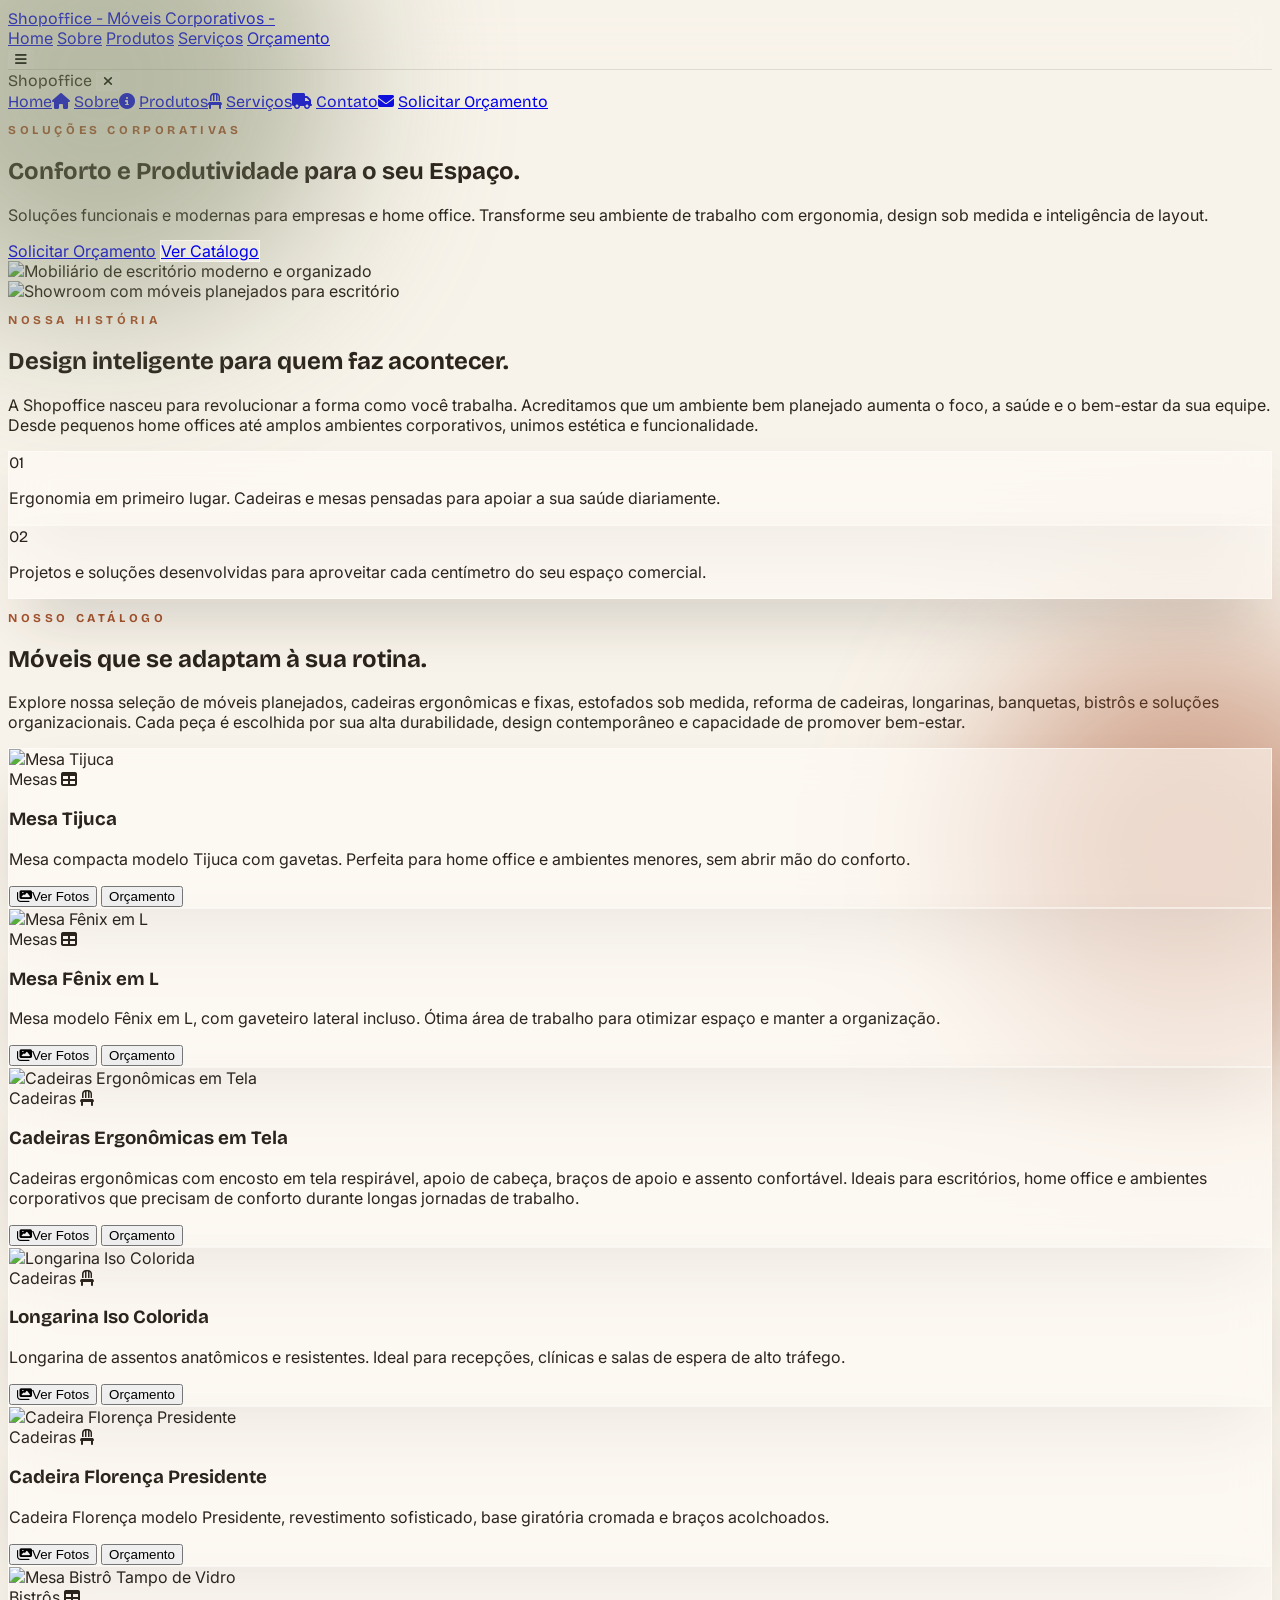
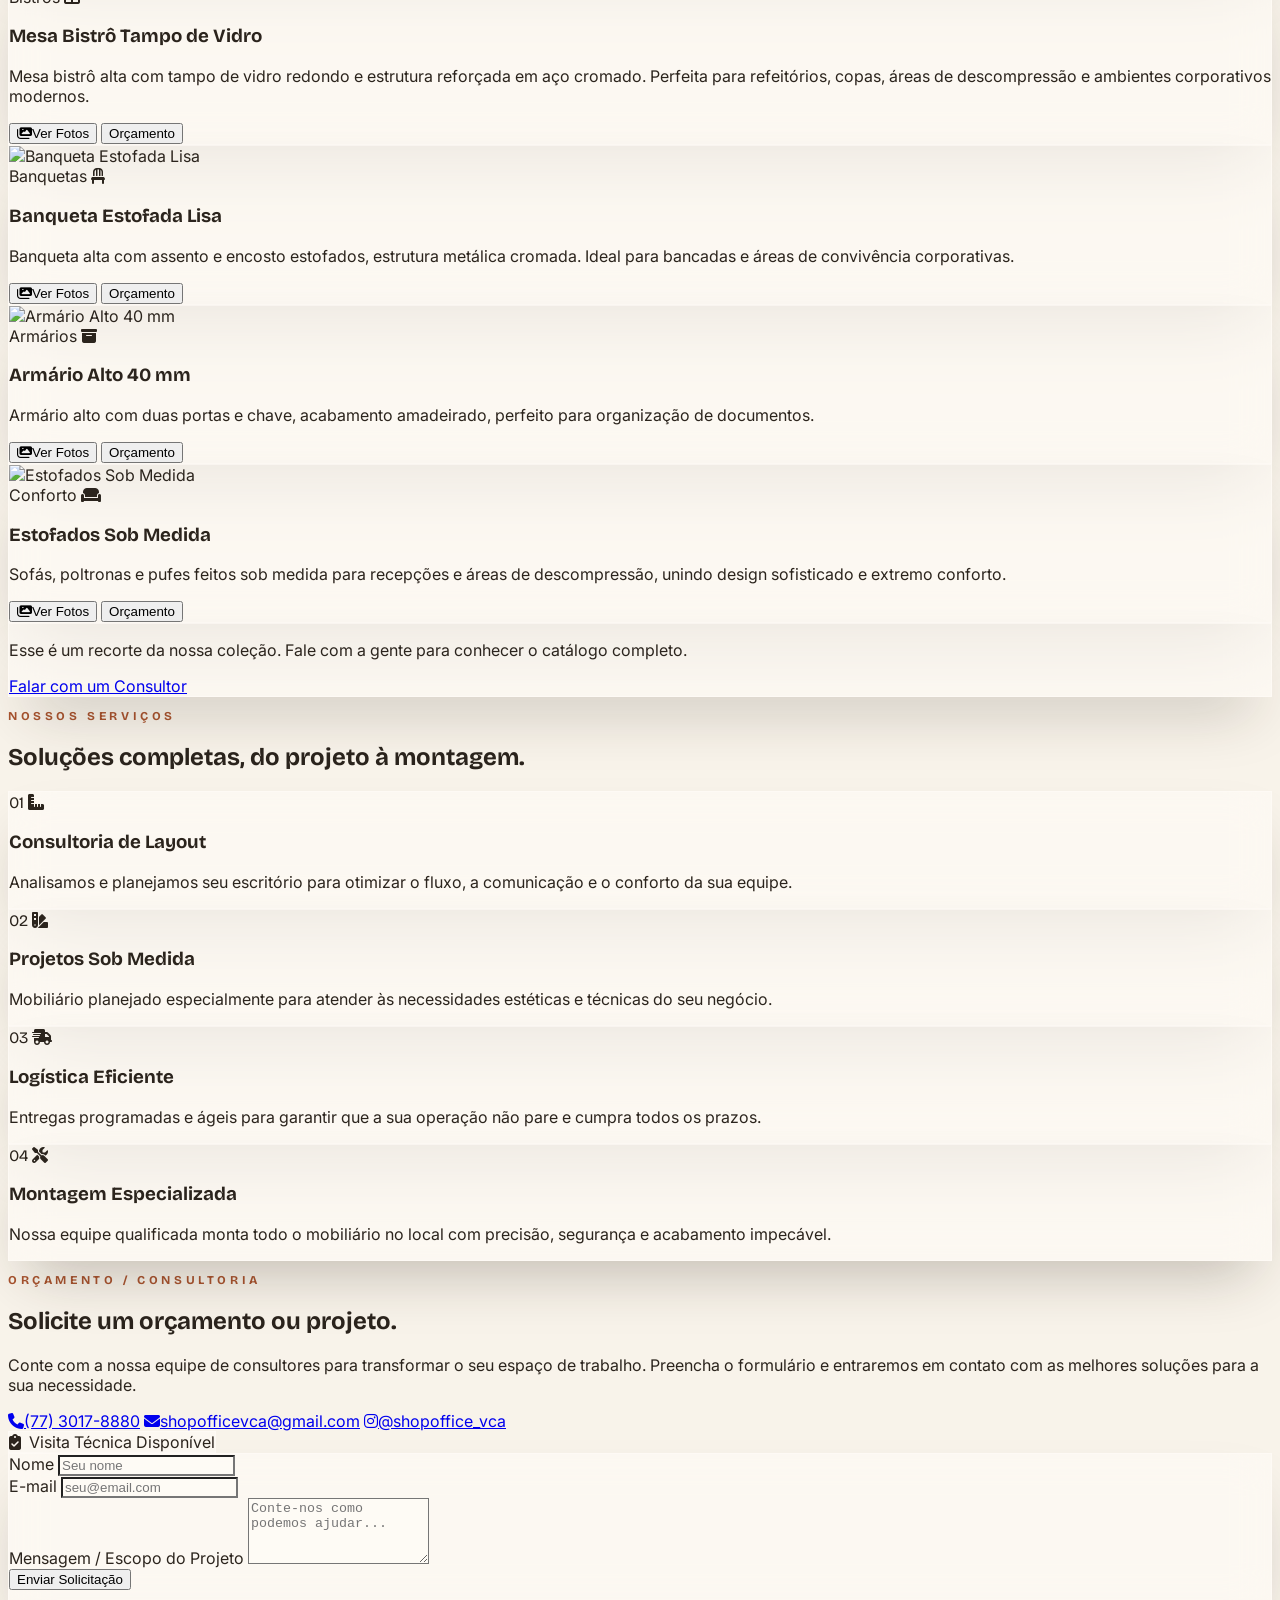
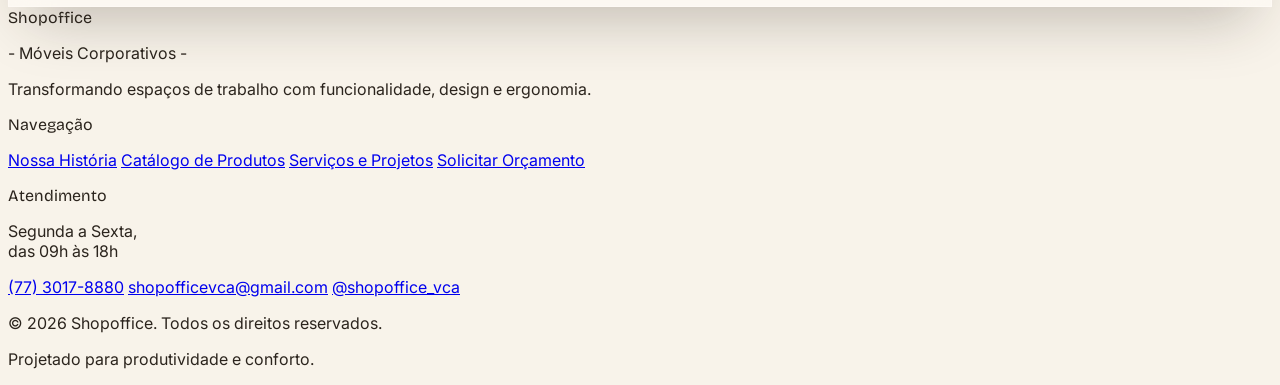
==== shopoffice.html @ b0bc5b71 "Rename shopoffice-landing-page.html to shopoffice.html" ====
<!DOCTYPE html>
<html lang="pt-BR">
<head>
<meta charset="UTF-8">
<meta name="viewport" content="width=device-width, initial-scale=1.0">
<title>Shopoffice - Móveis para Escritório | Móveis Corporativos</title>
<meta name="description" content="Soluções funcionais e modernas para empresas e home office com consultoria, entrega e montagem.">
<meta name="theme-color" content="#F8F3EA">

<meta property="og:title" content="Shopoffice - Móveis para Escritório">
<meta property="og:description" content="Soluções funcionais e modernas para empresas e home office com consultoria, entrega e montagem.">
<meta property="og:type" content="website">
<meta property="og:image" content="https://files.cdn-files-a.com/uploads/12301210/normal_gi-6a73313dcf0a4.jpg?format=avif">

<link rel="icon" type="image/svg+xml" href="data:image/svg+xml,%3Csvg xmlns='http://www.w3.org/2000/svg' viewBox='0 0 100 100'%3E%3Crect width='100' height='100' rx='22' fill='%23A8532E'/%3E%3Cpath d='M30 76V46a20 20 0 0 1 40 0v30' fill='none' stroke='white' stroke-width='8' stroke-linecap='round'/%3E%3C/svg%3E">

<link rel="preconnect" href="https://fonts.googleapis.com">
<link rel="preconnect" href="https://fonts.gstatic.com" crossorigin>
<link href="https://fonts.googleapis.com/css2?family=Bricolage+Grotesque:wght@400;500;600;700;800&family=Inter:wght@400;500;600;700&display=swap" rel="stylesheet">

<link rel="stylesheet" href="https://cdnjs.cloudflare.com/ajax/libs/font-awesome/6.4.2/css/all.min.css">

<script src="https://cdn.tailwindcss.com"></script>

<style>
  :root {
    --background-color: #F8F3EA;
    --surface-color: rgba(255, 252, 247, 0.6);
    --text-color: #2B241D;
    --text-muted: #6B5F53;
    --accent-color: #A8532E;
    --button-color: #A84E2C;
    --primary-hover: #8A3D22;
    --border-color: rgba(43, 36, 29, 0.12);
    --glass-border: rgba(255, 252, 247, 0.6);
    --shadow-soft: 0 30px 60px -20px rgba(43, 32, 20, 0.28);
    --sage: #77815F;
    --sage-soft: #E7E6D8;
    --sage-dark: #3E4530;
  }

  * { -webkit-tap-highlight-color: transparent; }

  html { scroll-behavior: smooth; }

  body {
    background-color: var(--background-color);
    color: var(--text-color);
    font-family: 'Inter', sans-serif;
  }

  .font-heading { font-family: 'Bricolage Grotesque', sans-serif; }

  section[id] { scroll-margin-top: 100px; }

  ::selection { background: var(--accent-color); color: #fff; }

  *:focus-visible {
    outline: 2px solid var(--accent-color);
    outline-offset: 3px;
    border-radius: 4px;
  }

  .kicker {
    font-family: 'Bricolage Grotesque', sans-serif;
    text-transform: uppercase;
    letter-spacing: 0.3em;
    font-size: 0.75rem;
    font-weight: 700;
    color: var(--accent-color);
  }

  .glass-panel {
    background: var(--surface-color);
    backdrop-filter: blur(20px);
    -webkit-backdrop-filter: blur(20px);
    border: 1px solid var(--glass-border);
    box-shadow: var(--shadow-soft);
  }

  .field { background: rgba(255, 252, 247, 0.65); }
  .field:focus { outline: none; }

  .chip { display: inline-flex; align-items: center; gap: 0.5rem; }

  .site-header {
    background: rgba(248, 243, 234, 0.72);
    backdrop-filter: blur(16px);
    -webkit-backdrop-filter: blur(16px);
    border-bottom: 1px solid var(--border-color);
    transition: box-shadow 0.35s ease, background-color 0.35s ease;
  }
  .site-header.is-scrolled {
    box-shadow: var(--shadow-soft);
    background: rgba(248, 243, 234, 0.94);
  }

  .orb {
    position: absolute;
    border-radius: 9999px;
    filter: blur(85px);
    opacity: 0.5;
    pointer-events: none;
    z-index: 0;
  }
  .orb-sage {
    width: 480px; height: 480px;
    background: var(--sage);
    top: -160px; left: -140px;
    animation: drift-a 20s ease-in-out infinite alternate;
  }
  .orb-terracotta {
    width: 420px; height: 420px;
    background: var(--accent-color);
    bottom: -160px; right: -120px;
    animation: drift-b 24s ease-in-out infinite alternate;
  }
  @keyframes drift-a { from { transform: translate(0,0) scale(1); } to { transform: translate(50px, 40px) scale(1.1); } }
  @keyframes drift-b { from { transform: translate(0,0) scale(1); } to { transform: translate(-40px,-50px) scale(1.06); } }

  .reveal {
    opacity: 0;
    transform: translateY(28px);
    transition: opacity 0.8s cubic-bezier(.16,.8,.3,1), transform 0.8s cubic-bezier(.16,.8,.3,1);
  }
  .reveal.is-visible { opacity: 1; transform: none; }

  dialog.modal { margin: auto; padding: 0; border: none; background: transparent; max-width: 100vw; max-height: 100vh; }
  dialog.modal::backdrop { background: rgba(30, 23, 16, 0.55); backdrop-filter: blur(6px); -webkit-backdrop-filter: blur(6px); }
  dialog.modal[open] { animation: modal-in 0.3s ease; }
  @keyframes modal-in { from { opacity: 0; transform: scale(0.96); } to { opacity: 1; transform: scale(1); } }

  @media (prefers-reduced-motion: reduce) {
    html { scroll-behavior: auto; }
    .orb { animation: none !important; }
    .reveal { opacity: 1 !important; transform: none !important; transition: none !important; }
    *, *::before, *::after {
      animation-duration: 0.01ms !important;
      animation-iteration-count: 1 !important;
      transition-duration: 0.01ms !important;
      scroll-behavior: auto !important;
    }
  }
</style>
</head>
<body class="antialiased">

<!-- ===================== HEADER / NAVBAR ===================== -->
<header class="site-header fixed inset-x-0 top-0 z-50">
  <nav class="mx-auto flex max-w-7xl items-center justify-between px-5 py-4 sm:px-8" aria-label="Navegação principal">
    <a href="#top" class="flex flex-col leading-none text-[var(--accent-color)]">
      <span class="font-heading text-2xl font-bold tracking-tight sm:text-3xl">Shopoffice</span>
      <span class="mt-1.5 text-[0.6rem] font-semibold uppercase tracking-[0.3em] text-[var(--text-muted)]">- Móveis Corporativos -</span>
    </a>

    <div class="hidden items-center gap-8 text-sm font-medium lg:flex">
      <a href="#top" class="transition-colors hover:text-[var(--accent-color)]">Home</a>
      <a href="#about" class="transition-colors hover:text-[var(--accent-color)]">Sobre</a>
      <a href="#products" class="transition-colors hover:text-[var(--accent-color)]">Produtos</a>
      <a href="#services" class="transition-colors hover:text-[var(--accent-color)]">Serviços</a>
      <a href="#contact" class="ml-2 inline-flex items-center rounded-full bg-[var(--button-color)] px-6 py-2.5 font-semibold text-white shadow-[var(--shadow-soft)] transition-colors hover:bg-[var(--primary-hover)]">Orçamento</a>
    </div>

    <button id="navToggle" type="button" aria-expanded="false" aria-controls="navOverlay" aria-label="Abrir menu" class="glass-panel inline-flex h-11 w-11 items-center justify-center rounded-full lg:hidden">
      <i class="fa-solid fa-bars text-lg"></i>
    </button>
  </nav>
</header>

<!-- ===================== MOBILE NAV OVERLAY ===================== -->
<div id="navOverlay" class="fixed inset-0 z-[60] hidden flex-col bg-[var(--background-color)] lg:hidden" aria-hidden="true">
  <div class="flex items-center justify-between border-b border-[var(--border-color)] px-5 py-4 sm:px-8">
    <span class="font-heading text-2xl font-bold text-[var(--accent-color)]">Shopoffice</span>
    <button id="navClose" type="button" aria-label="Fechar menu" class="glass-panel inline-flex h-11 w-11 items-center justify-center rounded-full">
      <i class="fa-solid fa-xmark text-lg"></i>
    </button>
  </div>
  <nav class="flex flex-1 flex-col justify-center gap-1 px-8 py-10" aria-label="Navegação mobile">
    <a data-nav-link href="#top" class="font-heading flex items-center justify-between border-b border-[var(--border-color)] py-4 text-2xl font-semibold"><span>Home</span><i class="fa-solid fa-house text-base text-[var(--accent-color)]"></i></a>
    <a data-nav-link href="#about" class="font-heading flex items-center justify-between border-b border-[var(--border-color)] py-4 text-2xl font-semibold"><span>Sobre</span><i class="fa-solid fa-circle-info text-base text-[var(--accent-color)]"></i></a>
    <a data-nav-link href="#products" class="font-heading flex items-center justify-between border-b border-[var(--border-color)] py-4 text-2xl font-semibold"><span>Produtos</span><i class="fa-solid fa-chair text-base text-[var(--accent-color)]"></i></a>
    <a data-nav-link href="#services" class="font-heading flex items-center justify-between border-b border-[var(--border-color)] py-4 text-2xl font-semibold"><span>Serviços</span><i class="fa-solid fa-truck text-base text-[var(--accent-color)]"></i></a>
    <a data-nav-link href="#contact" class="font-heading flex items-center justify-between py-4 text-2xl font-semibold"><span>Contato</span><i class="fa-solid fa-envelope text-base text-[var(--accent-color)]"></i></a>
    <a data-nav-link href="#contact" class="font-heading mt-6 inline-flex items-center justify-center rounded-full bg-[var(--button-color)] px-6 py-4 text-center font-semibold text-white">Solicitar Orçamento</a>
  </nav>
</div>

<main>

<!-- ===================== HERO ===================== -->
<section id="top" class="relative isolate overflow-hidden px-5 pb-20 pt-36 sm:px-8 lg:pt-44">
  <div class="orb orb-sage"></div>
  <div class="orb orb-terracotta"></div>
  <div class="relative mx-auto grid max-w-7xl items-center gap-14 lg:grid-cols-[1.1fr_0.9fr]">
    <div class="reveal max-w-2xl">
      <p class="kicker">Soluções Corporativas</p>
      <h1 class="font-heading mt-5 text-5xl font-bold leading-[1.05] tracking-tight sm:text-6xl lg:text-7xl">Conforto e Produtividade para o seu Espaço.</h1>
      <p class="mt-7 max-w-xl text-lg leading-8 text-[var(--text-muted)]">Soluções funcionais e modernas para empresas e home office. Transforme seu ambiente de trabalho com ergonomia, design sob medida e inteligência de layout.</p>
      <div class="mt-10 flex flex-col gap-4 sm:flex-row">
        <a href="#contact" class="inline-flex items-center justify-center rounded-full bg-[var(--button-color)] px-8 py-4 font-semibold text-white shadow-[var(--shadow-soft)] transition-colors hover:bg-[var(--primary-hover)]">Solicitar Orçamento</a>
        <a href="#products" class="glass-panel inline-flex items-center justify-center rounded-full px-8 py-4 font-semibold transition-colors hover:border-[var(--accent-color)]">Ver Catálogo</a>
      </div>
    </div>
    <div class="reveal relative mx-auto w-full max-w-md lg:max-w-lg">
      <div class="relative aspect-[4/5] w-full overflow-hidden rounded-t-full ring-1 ring-inset ring-[var(--glass-border)] shadow-[var(--shadow-soft)]">
        <img src="https://files.cdn-files-a.com/uploads/12301210/1600_gi-6a73313dcf0b7.jpg?format=avif" alt="Mobiliário de escritório moderno e organizado" class="h-full w-full object-cover" loading="eager">
      </div>
    </div>
  </div>
</section>

<!-- ===================== SOBRE ===================== -->
<section id="about" class="relative px-5 py-24 sm:px-8 md:py-32">
  <div class="mx-auto grid max-w-7xl items-center gap-14 lg:grid-cols-[0.85fr_1fr]">
    <div class="reveal">
      <div class="relative mx-auto aspect-[3/4] w-full max-w-md overflow-hidden rounded-t-full ring-1 ring-inset ring-[var(--glass-border)] shadow-[var(--shadow-soft)] lg:mx-0">
        <img src="https://files.cdn-files-a.com/uploads/12301210/1600_gi-6a73313dcf0c1.jpg?format=avif" alt="Showroom com móveis planejados para escritório" class="h-full w-full object-cover" loading="lazy">
      </div>
    </div>
    <div class="reveal">
      <p class="kicker">Nossa História</p>
      <h2 class="font-heading mt-4 text-4xl font-bold leading-tight tracking-tight sm:text-5xl">Design inteligente para quem faz acontecer.</h2>
      <p class="mt-6 max-w-xl text-base leading-8 text-[var(--text-muted)]">A Shopoffice nasceu para revolucionar a forma como você trabalha. Acreditamos que um ambiente bem planejado aumenta o foco, a saúde e o bem-estar da sua equipe. Desde pequenos home offices até amplos ambientes corporativos, unimos estética e funcionalidade.</p>
      <div class="mt-8 grid gap-5 sm:grid-cols-2">
        <div class="glass-panel rounded-3xl p-6">
          <span class="font-heading text-sm font-bold text-[var(--accent-color)]">01</span>
          <p class="mt-3 text-sm leading-6 text-[var(--text-muted)]">Ergonomia em primeiro lugar. Cadeiras e mesas pensadas para apoiar a sua saúde diariamente.</p>
        </div>
        <div class="glass-panel rounded-3xl p-6">
          <span class="font-heading text-sm font-bold text-[var(--accent-color)]">02</span>
          <p class="mt-3 text-sm leading-6 text-[var(--text-muted)]">Projetos e soluções desenvolvidas para aproveitar cada centímetro do seu espaço comercial.</p>
        </div>
      </div>
    </div>
  </div>
</section>

<!-- ===================== PRODUTOS ===================== -->
<section id="products" class="relative px-5 py-24 sm:px-8 md:py-32">
  <div class="mx-auto max-w-7xl">
    <div class="reveal flex flex-col gap-6 md:flex-row md:items-end md:justify-between">
      <div>
        <p class="kicker">Nosso Catálogo</p>
        <h2 class="font-heading mt-4 max-w-xl text-4xl font-bold leading-tight tracking-tight sm:text-5xl">Móveis que se adaptam à sua rotina.</h2>
      </div>
      <p class="max-w-md text-base leading-7 text-[var(--text-muted)]">Explore nossa seleção de móveis planejados, cadeiras ergonômicas e fixas, estofados sob medida, reforma de cadeiras, longarinas, banquetas, bistrôs e soluções organizacionais. Cada peça é escolhida por sua alta durabilidade, design contemporâneo e capacidade de promover bem-estar.</p>
    </div>

    <div class="mt-14 grid gap-8 sm:grid-cols-2 lg:grid-cols-3">
      <article class="reveal glass-panel flex flex-col rounded-[2rem] p-6">
        <div class="mb-6 aspect-[4/3] w-full cursor-pointer overflow-hidden rounded-t-[2.5rem] rounded-b-xl bg-[var(--sage-soft)]" data-open-modal="modal-mesa-tijuca">
          <img src="https://files.cdn-files-a.com/uploads/12301210/1200_6a734c5748286.jpg?format=avif" alt="Mesa Tijuca" class="h-full w-full object-contain transition-transform duration-500 hover:scale-105" loading="lazy">
        </div>
        <div class="flex items-start justify-between gap-4">
          <span class="rounded-full bg-[var(--sage-soft)] px-4 py-1.5 text-xs font-semibold uppercase tracking-[0.16em] text-[var(--sage-dark)]">Mesas</span>
          <i class="fa-solid fa-table text-xl text-[var(--accent-color)]"></i>
        </div>
        <h3 class="font-heading mt-6 text-xl font-bold tracking-tight">Mesa Tijuca</h3>
        <p class="mt-3 flex-1 text-sm leading-7 text-[var(--text-muted)]">Mesa compacta modelo Tijuca com gavetas. Perfeita para home office e ambientes menores, sem abrir mão do conforto.</p>
        <div class="mt-7 flex flex-wrap gap-3">
          <button type="button" data-open-modal="modal-mesa-tijuca" class="inline-flex items-center rounded-full bg-[var(--button-color)] px-5 py-2.5 text-sm font-semibold text-white transition-colors hover:bg-[var(--primary-hover)]">
            <i class="fa-solid fa-images mr-2"></i>Ver Fotos
          </button>
          <button type="button" data-request-quote="Mesa Tijuca" class="inline-flex items-center rounded-full border border-[var(--border-color)] bg-transparent px-5 py-2.5 text-sm font-semibold transition-colors hover:bg-[var(--surface-color)]">Orçamento</button>
        </div>
      </article>

      <dialog id="modal-mesa-tijuca" class="modal">
        <div class="glass-panel relative max-h-[85vh] w-[92vw] max-w-3xl overflow-y-auto rounded-[2rem] bg-[var(--background-color)] p-6 sm:p-10">
          <button type="button" data-close-modal class="glass-panel absolute right-5 top-5 inline-flex h-10 w-10 items-center justify-center rounded-full" aria-label="Fechar">
            <i class="fa-solid fa-xmark"></i>
          </button>
          <div class="flex items-center gap-4 pr-10">
            <i class="fa-solid fa-table text-2xl text-[var(--accent-color)]"></i>
            <h3 class="font-heading text-2xl font-bold sm:text-3xl">Mesa Tijuca</h3>
          </div>
          <p class="mt-4 max-w-2xl text-[var(--text-muted)]">Mesa compacta modelo Tijuca com gavetas. Perfeita para home office e ambientes menores, sem abrir mão do conforto.</p>
          <div class="mt-8 grid grid-cols-1 gap-4 sm:grid-cols-2">
            <div class="aspect-square overflow-hidden rounded-2xl bg-[var(--sage-soft)]">
              <img src="https://files.cdn-files-a.com/uploads/12301210/1200_6a734c5748286.jpg?format=avif" alt="Mesa Tijuca" class="h-full w-full object-contain" loading="lazy">
            </div>
          </div>
          <div class="mt-10 flex justify-end">
            <button type="button" data-request-quote="Mesa Tijuca" class="inline-flex items-center justify-center rounded-full bg-[var(--button-color)] px-7 py-3.5 font-semibold text-white transition-colors hover:bg-[var(--primary-hover)]">Solicitar Orçamento deste item</button>
          </div>
        </div>
      </dialog>

      <article class="reveal glass-panel flex flex-col rounded-[2rem] p-6">
        <div class="mb-6 aspect-[4/3] w-full cursor-pointer overflow-hidden rounded-t-[2.5rem] rounded-b-xl bg-[var(--sage-soft)]" data-open-modal="modal-mesa-fenix-l">
          <img src="https://files.cdn-files-a.com/uploads/12301210/1200_6a734c567e5da.jpg?format=avif" alt="Mesa Fênix em L" class="h-full w-full object-contain transition-transform duration-500 hover:scale-105" loading="lazy">
        </div>
        <div class="flex items-start justify-between gap-4">
          <span class="rounded-full bg-[var(--sage-soft)] px-4 py-1.5 text-xs font-semibold uppercase tracking-[0.16em] text-[var(--sage-dark)]">Mesas</span>
          <i class="fa-solid fa-table text-xl text-[var(--accent-color)]"></i>
        </div>
        <h3 class="font-heading mt-6 text-xl font-bold tracking-tight">Mesa Fênix em L</h3>
        <p class="mt-3 flex-1 text-sm leading-7 text-[var(--text-muted)]">Mesa modelo Fênix em L, com gaveteiro lateral incluso. Ótima área de trabalho para otimizar espaço e manter a organização.</p>
        <div class="mt-7 flex flex-wrap gap-3">
          <button type="button" data-open-modal="modal-mesa-fenix-l" class="inline-flex items-center rounded-full bg-[var(--button-color)] px-5 py-2.5 text-sm font-semibold text-white transition-colors hover:bg-[var(--primary-hover)]">
            <i class="fa-solid fa-images mr-2"></i>Ver Fotos
          </button>
          <button type="button" data-request-quote="Mesa Fênix em L" class="inline-flex items-center rounded-full border border-[var(--border-color)] bg-transparent px-5 py-2.5 text-sm font-semibold transition-colors hover:bg-[var(--surface-color)]">Orçamento</button>
        </div>
      </article>

      <dialog id="modal-mesa-fenix-l" class="modal">
        <div class="glass-panel relative max-h-[85vh] w-[92vw] max-w-3xl overflow-y-auto rounded-[2rem] bg-[var(--background-color)] p-6 sm:p-10">
          <button type="button" data-close-modal class="glass-panel absolute right-5 top-5 inline-flex h-10 w-10 items-center justify-center rounded-full" aria-label="Fechar">
            <i class="fa-solid fa-xmark"></i>
          </button>
          <div class="flex items-center gap-4 pr-10">
            <i class="fa-solid fa-table text-2xl text-[var(--accent-color)]"></i>
            <h3 class="font-heading text-2xl font-bold sm:text-3xl">Mesa Fênix em L</h3>
          </div>
          <p class="mt-4 max-w-2xl text-[var(--text-muted)]">Mesa modelo Fênix em L, com gaveteiro lateral incluso. Ótima área de trabalho para otimizar espaço e manter a organização.</p>
          <div class="mt-8 grid grid-cols-1 gap-4 sm:grid-cols-2">
            <div class="aspect-square overflow-hidden rounded-2xl bg-[var(--sage-soft)]">
              <img src="https://files.cdn-files-a.com/uploads/12301210/1200_6a734c567e5da.jpg?format=avif" alt="Mesa Fênix em L" class="h-full w-full object-contain" loading="lazy">
            </div>
          </div>
          <div class="mt-10 flex justify-end">
            <button type="button" data-request-quote="Mesa Fênix em L" class="inline-flex items-center justify-center rounded-full bg-[var(--button-color)] px-7 py-3.5 font-semibold text-white transition-colors hover:bg-[var(--primary-hover)]">Solicitar Orçamento deste item</button>
          </div>
        </div>
      </dialog>

      <article class="reveal glass-panel flex flex-col rounded-[2rem] p-6">
        <div class="mb-6 aspect-[4/3] w-full cursor-pointer overflow-hidden rounded-t-[2.5rem] rounded-b-xl bg-[var(--sage-soft)]" data-open-modal="modal-cadeira-ergonomica-tela">
          <img src="https://files.cdn-files-a.com/uploads/12301210/1200_6a7348fcc030d.png?format=avif" alt="Cadeiras Ergonômicas em Tela" class="h-full w-full object-contain transition-transform duration-500 hover:scale-105" loading="lazy">
        </div>
        <div class="flex items-start justify-between gap-4">
          <span class="rounded-full bg-[var(--sage-soft)] px-4 py-1.5 text-xs font-semibold uppercase tracking-[0.16em] text-[var(--sage-dark)]">Cadeiras</span>
          <i class="fa-solid fa-chair text-xl text-[var(--accent-color)]"></i>
        </div>
        <h3 class="font-heading mt-6 text-xl font-bold tracking-tight">Cadeiras Ergonômicas em Tela</h3>
        <p class="mt-3 flex-1 text-sm leading-7 text-[var(--text-muted)]">Cadeiras ergonômicas com encosto em tela respirável, apoio de cabeça, braços de apoio e assento confortável. Ideais para escritórios, home office e ambientes corporativos que precisam de conforto durante longas jornadas de trabalho.</p>
        <div class="mt-7 flex flex-wrap gap-3">
          <button type="button" data-open-modal="modal-cadeira-ergonomica-tela" class="inline-flex items-center rounded-full bg-[var(--button-color)] px-5 py-2.5 text-sm font-semibold text-white transition-colors hover:bg-[var(--primary-hover)]">
            <i class="fa-solid fa-images mr-2"></i>Ver Fotos
          </button>
          <button type="button" data-request-quote="Cadeiras Ergonômicas em Tela" class="inline-flex items-center rounded-full border border-[var(--border-color)] bg-transparent px-5 py-2.5 text-sm font-semibold transition-colors hover:bg-[var(--surface-color)]">Orçamento</button>
        </div>
      </article>

      <dialog id="modal-cadeira-ergonomica-tela" class="modal">
        <div class="glass-panel relative max-h-[85vh] w-[92vw] max-w-3xl overflow-y-auto rounded-[2rem] bg-[var(--background-color)] p-6 sm:p-10">
          <button type="button" data-close-modal class="glass-panel absolute right-5 top-5 inline-flex h-10 w-10 items-center justify-center rounded-full" aria-label="Fechar">
            <i class="fa-solid fa-xmark"></i>
          </button>
          <div class="flex items-center gap-4 pr-10">
            <i class="fa-solid fa-chair text-2xl text-[var(--accent-color)]"></i>
            <h3 class="font-heading text-2xl font-bold sm:text-3xl">Cadeiras Ergonômicas em Tela</h3>
          </div>
          <p class="mt-4 max-w-2xl text-[var(--text-muted)]">Cadeiras ergonômicas com encosto em tela respirável, apoio de cabeça, braços de apoio e assento confortável. Ideais para escritórios, home office e ambientes corporativos que precisam de conforto durante longas jornadas de trabalho.</p>
          <div class="mt-8 grid grid-cols-1 gap-4 sm:grid-cols-2">
            <div class="aspect-square overflow-hidden rounded-2xl bg-[var(--sage-soft)]">
              <img src="https://files.cdn-files-a.com/uploads/12301210/1200_6a7348fcc030d.png?format=avif" alt="Cadeiras Ergonômicas em Tela" class="h-full w-full object-contain" loading="lazy">
            </div>
            <div class="aspect-square overflow-hidden rounded-2xl bg-[var(--sage-soft)]">
              <img src="https://files.cdn-files-a.com/uploads/12301210/1200_6a7348fd971e0.png?format=avif" alt="Cadeiras Ergonômicas em Tela" class="h-full w-full object-contain" loading="lazy">
            </div>
          </div>
          <div class="mt-10 flex justify-end">
            <button type="button" data-request-quote="Cadeiras Ergonômicas em Tela" class="inline-flex items-center justify-center rounded-full bg-[var(--button-color)] px-7 py-3.5 font-semibold text-white transition-colors hover:bg-[var(--primary-hover)]">Solicitar Orçamento deste item</button>
          </div>
        </div>
      </dialog>

      <article class="reveal glass-panel flex flex-col rounded-[2rem] p-6">
        <div class="mb-6 aspect-[4/3] w-full cursor-pointer overflow-hidden rounded-t-[2.5rem] rounded-b-xl bg-[var(--sage-soft)]" data-open-modal="modal-longarina-iso">
          <img src="https://files.cdn-files-a.com/uploads/12301210/1200_6a734c558a6bd.jpg?format=avif" alt="Longarina Iso Colorida" class="h-full w-full object-contain transition-transform duration-500 hover:scale-105" loading="lazy">
        </div>
        <div class="flex items-start justify-between gap-4">
          <span class="rounded-full bg-[var(--sage-soft)] px-4 py-1.5 text-xs font-semibold uppercase tracking-[0.16em] text-[var(--sage-dark)]">Cadeiras</span>
          <i class="fa-solid fa-chair text-xl text-[var(--accent-color)]"></i>
        </div>
        <h3 class="font-heading mt-6 text-xl font-bold tracking-tight">Longarina Iso Colorida</h3>
        <p class="mt-3 flex-1 text-sm leading-7 text-[var(--text-muted)]">Longarina de assentos anatômicos e resistentes. Ideal para recepções, clínicas e salas de espera de alto tráfego.</p>
        <div class="mt-7 flex flex-wrap gap-3">
          <button type="button" data-open-modal="modal-longarina-iso" class="inline-flex items-center rounded-full bg-[var(--button-color)] px-5 py-2.5 text-sm font-semibold text-white transition-colors hover:bg-[var(--primary-hover)]">
            <i class="fa-solid fa-images mr-2"></i>Ver Fotos
          </button>
          <button type="button" data-request-quote="Longarina Iso Colorida" class="inline-flex items-center rounded-full border border-[var(--border-color)] bg-transparent px-5 py-2.5 text-sm font-semibold transition-colors hover:bg-[var(--surface-color)]">Orçamento</button>
        </div>
      </article>

      <dialog id="modal-longarina-iso" class="modal">
        <div class="glass-panel relative max-h-[85vh] w-[92vw] max-w-3xl overflow-y-auto rounded-[2rem] bg-[var(--background-color)] p-6 sm:p-10">
          <button type="button" data-close-modal class="glass-panel absolute right-5 top-5 inline-flex h-10 w-10 items-center justify-center rounded-full" aria-label="Fechar">
            <i class="fa-solid fa-xmark"></i>
          </button>
          <div class="flex items-center gap-4 pr-10">
            <i class="fa-solid fa-chair text-2xl text-[var(--accent-color)]"></i>
            <h3 class="font-heading text-2xl font-bold sm:text-3xl">Longarina Iso Colorida</h3>
          </div>
          <p class="mt-4 max-w-2xl text-[var(--text-muted)]">Longarina de assentos anatômicos e resistentes. Ideal para recepções, clínicas e salas de espera de alto tráfego.</p>
          <div class="mt-8 grid grid-cols-1 gap-4 sm:grid-cols-2">
            <div class="aspect-square overflow-hidden rounded-2xl bg-[var(--sage-soft)]">
              <img src="https://files.cdn-files-a.com/uploads/12301210/1200_6a734c558a6bd.jpg?format=avif" alt="Longarina Iso Colorida" class="h-full w-full object-contain" loading="lazy">
            </div>
          </div>
          <div class="mt-10 flex justify-end">
            <button type="button" data-request-quote="Longarina Iso Colorida" class="inline-flex items-center justify-center rounded-full bg-[var(--button-color)] px-7 py-3.5 font-semibold text-white transition-colors hover:bg-[var(--primary-hover)]">Solicitar Orçamento deste item</button>
          </div>
        </div>
      </dialog>

      <article class="reveal glass-panel flex flex-col rounded-[2rem] p-6">
        <div class="mb-6 aspect-[4/3] w-full cursor-pointer overflow-hidden rounded-t-[2.5rem] rounded-b-xl bg-[var(--sage-soft)]" data-open-modal="modal-florenca-presidente">
          <img src="https://files.cdn-files-a.com/uploads/12301210/1200_6a73397f83de7.jpg?format=avif" alt="Cadeira Florença Presidente" class="h-full w-full object-contain transition-transform duration-500 hover:scale-105" loading="lazy">
        </div>
        <div class="flex items-start justify-between gap-4">
          <span class="rounded-full bg-[var(--sage-soft)] px-4 py-1.5 text-xs font-semibold uppercase tracking-[0.16em] text-[var(--sage-dark)]">Cadeiras</span>
          <i class="fa-solid fa-chair text-xl text-[var(--accent-color)]"></i>
        </div>
        <h3 class="font-heading mt-6 text-xl font-bold tracking-tight">Cadeira Florença Presidente</h3>
        <p class="mt-3 flex-1 text-sm leading-7 text-[var(--text-muted)]">Cadeira Florença modelo Presidente, revestimento sofisticado, base giratória cromada e braços acolchoados.</p>
        <div class="mt-7 flex flex-wrap gap-3">
          <button type="button" data-open-modal="modal-florenca-presidente" class="inline-flex items-center rounded-full bg-[var(--button-color)] px-5 py-2.5 text-sm font-semibold text-white transition-colors hover:bg-[var(--primary-hover)]">
            <i class="fa-solid fa-images mr-2"></i>Ver Fotos
          </button>
          <button type="button" data-request-quote="Cadeira Florença Presidente" class="inline-flex items-center rounded-full border border-[var(--border-color)] bg-transparent px-5 py-2.5 text-sm font-semibold transition-colors hover:bg-[var(--surface-color)]">Orçamento</button>
        </div>
      </article>

      <dialog id="modal-florenca-presidente" class="modal">
        <div class="glass-panel relative max-h-[85vh] w-[92vw] max-w-3xl overflow-y-auto rounded-[2rem] bg-[var(--background-color)] p-6 sm:p-10">
          <button type="button" data-close-modal class="glass-panel absolute right-5 top-5 inline-flex h-10 w-10 items-center justify-center rounded-full" aria-label="Fechar">
            <i class="fa-solid fa-xmark"></i>
          </button>
          <div class="flex items-center gap-4 pr-10">
            <i class="fa-solid fa-chair text-2xl text-[var(--accent-color)]"></i>
            <h3 class="font-heading text-2xl font-bold sm:text-3xl">Cadeira Florença Presidente</h3>
          </div>
          <p class="mt-4 max-w-2xl text-[var(--text-muted)]">Cadeira Florença modelo Presidente, revestimento sofisticado, base giratória cromada e braços acolchoados.</p>
          <div class="mt-8 grid grid-cols-1 gap-4 sm:grid-cols-2">
            <div class="aspect-square overflow-hidden rounded-2xl bg-[var(--sage-soft)]">
              <img src="https://files.cdn-files-a.com/uploads/12301210/1200_6a73397f83de7.jpg?format=avif" alt="Cadeira Florença Presidente" class="h-full w-full object-contain" loading="lazy">
            </div>
          </div>
          <div class="mt-10 flex justify-end">
            <button type="button" data-request-quote="Cadeira Florença Presidente" class="inline-flex items-center justify-center rounded-full bg-[var(--button-color)] px-7 py-3.5 font-semibold text-white transition-colors hover:bg-[var(--primary-hover)]">Solicitar Orçamento deste item</button>
          </div>
        </div>
      </dialog>

      <article class="reveal glass-panel flex flex-col rounded-[2rem] p-6">
        <div class="mb-6 aspect-[4/3] w-full cursor-pointer overflow-hidden rounded-t-[2.5rem] rounded-b-xl bg-[var(--sage-soft)]" data-open-modal="modal-bistro-vidro">
          <img src="https://files.cdn-files-a.com/uploads/12301210/1200_6a73477a0bddd.png?format=avif" alt="Mesa Bistrô Tampo de Vidro" class="h-full w-full object-contain transition-transform duration-500 hover:scale-105" loading="lazy">
        </div>
        <div class="flex items-start justify-between gap-4">
          <span class="rounded-full bg-[var(--sage-soft)] px-4 py-1.5 text-xs font-semibold uppercase tracking-[0.16em] text-[var(--sage-dark)]">Bistrôs</span>
          <i class="fa-solid fa-table text-xl text-[var(--accent-color)]"></i>
        </div>
        <h3 class="font-heading mt-6 text-xl font-bold tracking-tight">Mesa Bistrô Tampo de Vidro</h3>
        <p class="mt-3 flex-1 text-sm leading-7 text-[var(--text-muted)]">Mesa bistrô alta com tampo de vidro redondo e estrutura reforçada em aço cromado. Perfeita para refeitórios, copas, áreas de descompressão e ambientes corporativos modernos.</p>
        <div class="mt-7 flex flex-wrap gap-3">
          <button type="button" data-open-modal="modal-bistro-vidro" class="inline-flex items-center rounded-full bg-[var(--button-color)] px-5 py-2.5 text-sm font-semibold text-white transition-colors hover:bg-[var(--primary-hover)]">
            <i class="fa-solid fa-images mr-2"></i>Ver Fotos
          </button>
          <button type="button" data-request-quote="Mesa Bistrô Tampo de Vidro" class="inline-flex items-center rounded-full border border-[var(--border-color)] bg-transparent px-5 py-2.5 text-sm font-semibold transition-colors hover:bg-[var(--surface-color)]">Orçamento</button>
        </div>
      </article>

      <dialog id="modal-bistro-vidro" class="modal">
        <div class="glass-panel relative max-h-[85vh] w-[92vw] max-w-3xl overflow-y-auto rounded-[2rem] bg-[var(--background-color)] p-6 sm:p-10">
          <button type="button" data-close-modal class="glass-panel absolute right-5 top-5 inline-flex h-10 w-10 items-center justify-center rounded-full" aria-label="Fechar">
            <i class="fa-solid fa-xmark"></i>
          </button>
          <div class="flex items-center gap-4 pr-10">
            <i class="fa-solid fa-table text-2xl text-[var(--accent-color)]"></i>
            <h3 class="font-heading text-2xl font-bold sm:text-3xl">Mesa Bistrô Tampo de Vidro</h3>
          </div>
          <p class="mt-4 max-w-2xl text-[var(--text-muted)]">Mesa bistrô alta com tampo de vidro redondo e estrutura reforçada em aço cromado. Perfeita para refeitórios, copas, áreas de descompressão e ambientes corporativos modernos.</p>
          <div class="mt-8 grid grid-cols-1 gap-4 sm:grid-cols-2">
            <div class="aspect-square overflow-hidden rounded-2xl bg-[var(--sage-soft)]">
              <img src="https://files.cdn-files-a.com/uploads/12301210/1200_6a73477a0bddd.png?format=avif" alt="Mesa Bistrô Tampo de Vidro" class="h-full w-full object-contain" loading="lazy">
            </div>
            <div class="aspect-square overflow-hidden rounded-2xl bg-[var(--sage-soft)]">
              <img src="https://files.cdn-files-a.com/uploads/12301210/1200_6a73477ab6e9d.png?format=avif" alt="Mesa Bistrô Tampo de Vidro" class="h-full w-full object-contain" loading="lazy">
            </div>
          </div>
          <div class="mt-10 flex justify-end">
            <button type="button" data-request-quote="Mesa Bistrô Tampo de Vidro" class="inline-flex items-center justify-center rounded-full bg-[var(--button-color)] px-7 py-3.5 font-semibold text-white transition-colors hover:bg-[var(--primary-hover)]">Solicitar Orçamento deste item</button>
          </div>
        </div>
      </dialog>

      <article class="reveal glass-panel flex flex-col rounded-[2rem] p-6">
        <div class="mb-6 aspect-[4/3] w-full cursor-pointer overflow-hidden rounded-t-[2.5rem] rounded-b-xl bg-[var(--sage-soft)]" data-open-modal="modal-banqueta-lisa">
          <img src="https://files.cdn-files-a.com/uploads/12301210/1200_6a73473134df9.png?format=avif" alt="Banqueta Estofada Lisa" class="h-full w-full object-contain transition-transform duration-500 hover:scale-105" loading="lazy">
        </div>
        <div class="flex items-start justify-between gap-4">
          <span class="rounded-full bg-[var(--sage-soft)] px-4 py-1.5 text-xs font-semibold uppercase tracking-[0.16em] text-[var(--sage-dark)]">Banquetas</span>
          <i class="fa-solid fa-chair text-xl text-[var(--accent-color)]"></i>
        </div>
        <h3 class="font-heading mt-6 text-xl font-bold tracking-tight">Banqueta Estofada Lisa</h3>
        <p class="mt-3 flex-1 text-sm leading-7 text-[var(--text-muted)]">Banqueta alta com assento e encosto estofados, estrutura metálica cromada. Ideal para bancadas e áreas de convivência corporativas.</p>
        <div class="mt-7 flex flex-wrap gap-3">
          <button type="button" data-open-modal="modal-banqueta-lisa" class="inline-flex items-center rounded-full bg-[var(--button-color)] px-5 py-2.5 text-sm font-semibold text-white transition-colors hover:bg-[var(--primary-hover)]">
            <i class="fa-solid fa-images mr-2"></i>Ver Fotos
          </button>
          <button type="button" data-request-quote="Banqueta Estofada Lisa" class="inline-flex items-center rounded-full border border-[var(--border-color)] bg-transparent px-5 py-2.5 text-sm font-semibold transition-colors hover:bg-[var(--surface-color)]">Orçamento</button>
        </div>
      </article>

      <dialog id="modal-banqueta-lisa" class="modal">
        <div class="glass-panel relative max-h-[85vh] w-[92vw] max-w-3xl overflow-y-auto rounded-[2rem] bg-[var(--background-color)] p-6 sm:p-10">
          <button type="button" data-close-modal class="glass-panel absolute right-5 top-5 inline-flex h-10 w-10 items-center justify-center rounded-full" aria-label="Fechar">
            <i class="fa-solid fa-xmark"></i>
          </button>
          <div class="flex items-center gap-4 pr-10">
            <i class="fa-solid fa-chair text-2xl text-[var(--accent-color)]"></i>
            <h3 class="font-heading text-2xl font-bold sm:text-3xl">Banqueta Estofada Lisa</h3>
          </div>
          <p class="mt-4 max-w-2xl text-[var(--text-muted)]">Banqueta alta com assento e encosto estofados, estrutura metálica cromada. Ideal para bancadas e áreas de convivência corporativas.</p>
          <div class="mt-8 grid grid-cols-1 gap-4 sm:grid-cols-2">
            <div class="aspect-square overflow-hidden rounded-2xl bg-[var(--sage-soft)]">
              <img src="https://files.cdn-files-a.com/uploads/12301210/1200_6a73473134df9.png?format=avif" alt="Banqueta Estofada Lisa" class="h-full w-full object-contain" loading="lazy">
            </div>
          </div>
          <div class="mt-10 flex justify-end">
            <button type="button" data-request-quote="Banqueta Estofada Lisa" class="inline-flex items-center justify-center rounded-full bg-[var(--button-color)] px-7 py-3.5 font-semibold text-white transition-colors hover:bg-[var(--primary-hover)]">Solicitar Orçamento deste item</button>
          </div>
        </div>
      </dialog>

      <article class="reveal glass-panel flex flex-col rounded-[2rem] p-6">
        <div class="mb-6 aspect-[4/3] w-full cursor-pointer overflow-hidden rounded-t-[2.5rem] rounded-b-xl bg-[var(--sage-soft)]" data-open-modal="modal-armario-alto">
          <img src="https://files.cdn-files-a.com/uploads/12301210/1200_6a733980306b6.jpg?format=avif" alt="Armário Alto 40 mm" class="h-full w-full object-contain transition-transform duration-500 hover:scale-105" loading="lazy">
        </div>
        <div class="flex items-start justify-between gap-4">
          <span class="rounded-full bg-[var(--sage-soft)] px-4 py-1.5 text-xs font-semibold uppercase tracking-[0.16em] text-[var(--sage-dark)]">Armários</span>
          <i class="fa-solid fa-box-archive text-xl text-[var(--accent-color)]"></i>
        </div>
        <h3 class="font-heading mt-6 text-xl font-bold tracking-tight">Armário Alto 40 mm</h3>
        <p class="mt-3 flex-1 text-sm leading-7 text-[var(--text-muted)]">Armário alto com duas portas e chave, acabamento amadeirado, perfeito para organização de documentos.</p>
        <div class="mt-7 flex flex-wrap gap-3">
          <button type="button" data-open-modal="modal-armario-alto" class="inline-flex items-center rounded-full bg-[var(--button-color)] px-5 py-2.5 text-sm font-semibold text-white transition-colors hover:bg-[var(--primary-hover)]">
            <i class="fa-solid fa-images mr-2"></i>Ver Fotos
          </button>
          <button type="button" data-request-quote="Armário Alto 40 mm" class="inline-flex items-center rounded-full border border-[var(--border-color)] bg-transparent px-5 py-2.5 text-sm font-semibold transition-colors hover:bg-[var(--surface-color)]">Orçamento</button>
        </div>
      </article>

      <dialog id="modal-armario-alto" class="modal">
        <div class="glass-panel relative max-h-[85vh] w-[92vw] max-w-3xl overflow-y-auto rounded-[2rem] bg-[var(--background-color)] p-6 sm:p-10">
          <button type="button" data-close-modal class="glass-panel absolute right-5 top-5 inline-flex h-10 w-10 items-center justify-center rounded-full" aria-label="Fechar">
            <i class="fa-solid fa-xmark"></i>
          </button>
          <div class="flex items-center gap-4 pr-10">
            <i class="fa-solid fa-box-archive text-2xl text-[var(--accent-color)]"></i>
            <h3 class="font-heading text-2xl font-bold sm:text-3xl">Armário Alto 40 mm</h3>
          </div>
          <p class="mt-4 max-w-2xl text-[var(--text-muted)]">Armário alto com duas portas e chave, acabamento amadeirado, perfeito para organização de documentos.</p>
          <div class="mt-8 grid grid-cols-1 gap-4 sm:grid-cols-2">
            <div class="aspect-square overflow-hidden rounded-2xl bg-[var(--sage-soft)]">
              <img src="https://files.cdn-files-a.com/uploads/12301210/1200_6a733980306b6.jpg?format=avif" alt="Armário Alto 40 mm" class="h-full w-full object-contain" loading="lazy">
            </div>
          </div>
          <div class="mt-10 flex justify-end">
            <button type="button" data-request-quote="Armário Alto 40 mm" class="inline-flex items-center justify-center rounded-full bg-[var(--button-color)] px-7 py-3.5 font-semibold text-white transition-colors hover:bg-[var(--primary-hover)]">Solicitar Orçamento deste item</button>
          </div>
        </div>
      </dialog>

      <article class="reveal glass-panel flex flex-col rounded-[2rem] p-6">
        <div class="mb-6 aspect-[4/3] w-full cursor-pointer overflow-hidden rounded-t-[2.5rem] rounded-b-xl bg-[var(--sage-soft)]" data-open-modal="modal-estofados-medida">
          <img src="https://files.cdn-files-a.com/uploads/12301210/1200_gi-6a73347d8a120.jpg?format=avif" alt="Estofados Sob Medida" class="h-full w-full object-contain transition-transform duration-500 hover:scale-105" loading="lazy">
        </div>
        <div class="flex items-start justify-between gap-4">
          <span class="rounded-full bg-[var(--sage-soft)] px-4 py-1.5 text-xs font-semibold uppercase tracking-[0.16em] text-[var(--sage-dark)]">Conforto</span>
          <i class="fa-solid fa-couch text-xl text-[var(--accent-color)]"></i>
        </div>
        <h3 class="font-heading mt-6 text-xl font-bold tracking-tight">Estofados Sob Medida</h3>
        <p class="mt-3 flex-1 text-sm leading-7 text-[var(--text-muted)]">Sofás, poltronas e pufes feitos sob medida para recepções e áreas de descompressão, unindo design sofisticado e extremo conforto.</p>
        <div class="mt-7 flex flex-wrap gap-3">
          <button type="button" data-open-modal="modal-estofados-medida" class="inline-flex items-center rounded-full bg-[var(--button-color)] px-5 py-2.5 text-sm font-semibold text-white transition-colors hover:bg-[var(--primary-hover)]">
            <i class="fa-solid fa-images mr-2"></i>Ver Fotos
          </button>
          <button type="button" data-request-quote="Estofados Sob Medida" class="inline-flex items-center rounded-full border border-[var(--border-color)] bg-transparent px-5 py-2.5 text-sm font-semibold transition-colors hover:bg-[var(--surface-color)]">Orçamento</button>
        </div>
      </article>

      <dialog id="modal-estofados-medida" class="modal">
        <div class="glass-panel relative max-h-[85vh] w-[92vw] max-w-3xl overflow-y-auto rounded-[2rem] bg-[var(--background-color)] p-6 sm:p-10">
          <button type="button" data-close-modal class="glass-panel absolute right-5 top-5 inline-flex h-10 w-10 items-center justify-center rounded-full" aria-label="Fechar">
            <i class="fa-solid fa-xmark"></i>
          </button>
          <div class="flex items-center gap-4 pr-10">
            <i class="fa-solid fa-couch text-2xl text-[var(--accent-color)]"></i>
            <h3 class="font-heading text-2xl font-bold sm:text-3xl">Estofados Sob Medida</h3>
          </div>
          <p class="mt-4 max-w-2xl text-[var(--text-muted)]">Sofás, poltronas e pufes feitos sob medida para recepções e áreas de descompressão, unindo design sofisticado e extremo conforto.</p>
          <div class="mt-8 grid grid-cols-1 gap-4 sm:grid-cols-2">
            <div class="aspect-square overflow-hidden rounded-2xl bg-[var(--sage-soft)]">
              <img src="https://files.cdn-files-a.com/uploads/12301210/1200_gi-6a73347d8a120.jpg?format=avif" alt="Estofados Sob Medida" class="h-full w-full object-contain" loading="lazy">
            </div>
            <div class="aspect-square overflow-hidden rounded-2xl bg-[var(--sage-soft)]">
              <img src="https://files.cdn-files-a.com/uploads/12301210/1200_gi-6a73347d8a12c.jpg?format=avif" alt="Estofados Sob Medida" class="h-full w-full object-contain" loading="lazy">
            </div>
            <div class="aspect-square overflow-hidden rounded-2xl bg-[var(--sage-soft)]">
              <img src="https://files.cdn-files-a.com/uploads/12301210/1200_gi-6a73347d8a133.jpg?format=avif" alt="Estofados Sob Medida" class="h-full w-full object-contain" loading="lazy">
            </div>
          </div>
          <div class="mt-10 flex justify-end">
            <button type="button" data-request-quote="Estofados Sob Medida" class="inline-flex items-center justify-center rounded-full bg-[var(--button-color)] px-7 py-3.5 font-semibold text-white transition-colors hover:bg-[var(--primary-hover)]">Solicitar Orçamento deste item</button>
          </div>
        </div>
      </dialog>

    </div>

    <div class="reveal glass-panel mt-14 flex flex-col items-center gap-5 rounded-[2rem] p-8 text-center sm:flex-row sm:justify-between sm:text-left">
      <p class="text-base leading-7 text-[var(--text-muted)]">Esse é um recorte da nossa coleção. Fale com a gente para conhecer o catálogo completo.</p>
      <a href="#contact" class="inline-flex shrink-0 items-center justify-center rounded-full bg-[var(--button-color)] px-7 py-3.5 font-semibold text-white transition-colors hover:bg-[var(--primary-hover)]">Falar com um Consultor</a>
    </div>
  </div>
</section>

<!-- ===================== SERVIÇOS ===================== -->
<section id="services" class="relative bg-[var(--surface-color)] px-5 py-24 sm:px-8 md:py-32">
  <div class="mx-auto max-w-7xl">
    <div class="reveal max-w-2xl">
      <p class="kicker">Nossos Serviços</p>
      <h2 class="font-heading mt-4 text-4xl font-bold leading-tight tracking-tight sm:text-5xl">Soluções completas, do projeto à montagem.</h2>
    </div>
    <div class="mt-16 grid gap-8 md:grid-cols-2 xl:grid-cols-4">
      <div class="reveal glass-panel rounded-[2rem] p-8">
        <span class="font-heading text-sm font-bold text-[var(--accent-color)]">01</span>
        <i class="fa-solid fa-ruler-combined mt-6 block text-3xl text-[var(--accent-color)]"></i>
        <h3 class="font-heading mt-5 text-xl font-bold">Consultoria de Layout</h3>
        <p class="mt-3 text-sm leading-7 text-[var(--text-muted)]">Analisamos e planejamos seu escritório para otimizar o fluxo, a comunicação e o conforto da sua equipe.</p>
      </div>
      <div class="reveal glass-panel rounded-[2rem] p-8">
        <span class="font-heading text-sm font-bold text-[var(--accent-color)]">02</span>
        <i class="fa-solid fa-swatchbook mt-6 block text-3xl text-[var(--accent-color)]"></i>
        <h3 class="font-heading mt-5 text-xl font-bold">Projetos Sob Medida</h3>
        <p class="mt-3 text-sm leading-7 text-[var(--text-muted)]">Mobiliário planejado especialmente para atender às necessidades estéticas e técnicas do seu negócio.</p>
      </div>
      <div class="reveal glass-panel rounded-[2rem] p-8">
        <span class="font-heading text-sm font-bold text-[var(--accent-color)]">03</span>
        <i class="fa-solid fa-truck-fast mt-6 block text-3xl text-[var(--accent-color)]"></i>
        <h3 class="font-heading mt-5 text-xl font-bold">Logística Eficiente</h3>
        <p class="mt-3 text-sm leading-7 text-[var(--text-muted)]">Entregas programadas e ágeis para garantir que a sua operação não pare e cumpra todos os prazos.</p>
      </div>
      <div class="reveal glass-panel rounded-[2rem] p-8">
        <span class="font-heading text-sm font-bold text-[var(--accent-color)]">04</span>
        <i class="fa-solid fa-screwdriver-wrench mt-6 block text-3xl text-[var(--accent-color)]"></i>
        <h3 class="font-heading mt-5 text-xl font-bold">Montagem Especializada</h3>
        <p class="mt-3 text-sm leading-7 text-[var(--text-muted)]">Nossa equipe qualificada monta todo o mobiliário no local com precisão, segurança e acabamento impecável.</p>
      </div>
    </div>
  </div>
</section>

<!-- ===================== CONTATO ===================== -->
<section id="contact" class="relative px-5 py-24 sm:px-8 md:py-32">
  <div class="relative mx-auto grid max-w-7xl gap-14 lg:grid-cols-[0.9fr_1.1fr]">
    <div class="reveal">
      <p class="kicker">Orçamento / Consultoria</p>
      <h2 class="font-heading mt-4 text-4xl font-bold leading-tight tracking-tight sm:text-5xl">Solicite um orçamento ou projeto.</h2>
      <p class="mt-6 max-w-md text-base leading-8 text-[var(--text-muted)]">Conte com a nossa equipe de consultores para transformar o seu espaço de trabalho. Preencha o formulário e entraremos em contato com as melhores soluções para a sua necessidade.</p>

      <div class="mt-8 flex flex-col gap-4 text-sm">
        <a href="tel:7730178880" class="flex items-center gap-3 transition-colors hover:text-[var(--accent-color)]"><i class="fa-solid fa-phone w-5 text-center text-[var(--accent-color)]"></i>(77) 3017-8880</a>
        <a href="mailto:shopofficevca@gmail.com" class="flex items-center gap-3 transition-colors hover:text-[var(--accent-color)]"><i class="fa-solid fa-envelope w-5 text-center text-[var(--accent-color)]"></i>shopofficevca@gmail.com</a>
        <a href="https://instagram.com/shopoffice_vca" target="_blank" rel="noopener" class="flex items-center gap-3 transition-colors hover:text-[var(--accent-color)]"><i class="fa-brands fa-instagram w-5 text-center text-[var(--accent-color)]"></i>@shopoffice_vca</a>
      </div>

      <span class="chip glass-panel mt-8 rounded-full px-5 py-2.5 text-xs font-semibold uppercase tracking-[0.14em] text-[var(--sage-dark)]">
        <i class="fa-solid fa-clipboard-check text-[var(--accent-color)]"></i>Visita Técnica Disponível
      </span>
    </div>

    <form id="contactForm" class="reveal glass-panel rounded-[2rem] p-8 sm:p-10">
      <div class="grid gap-5">
        <div>
          <label for="name" class="mb-2 block text-sm font-semibold">Nome</label>
          <input id="name" name="name" type="text" required placeholder="Seu nome" class="field w-full rounded-full border border-[var(--border-color)] px-5 py-3.5 text-[var(--text-color)] placeholder:text-[var(--text-muted)] focus:border-[var(--accent-color)]">
        </div>
        <div>
          <label for="email" class="mb-2 block text-sm font-semibold">E-mail</label>
          <input id="email" name="email" type="email" required placeholder="seu@email.com" class="field w-full rounded-full border border-[var(--border-color)] px-5 py-3.5 text-[var(--text-color)] placeholder:text-[var(--text-muted)] focus:border-[var(--accent-color)]">
        </div>
        <div>
          <label for="message" class="mb-2 block text-sm font-semibold">Mensagem / Escopo do Projeto</label>
          <textarea id="message" name="message" required rows="4" placeholder="Conte-nos como podemos ajudar..." class="field w-full rounded-3xl border border-[var(--border-color)] px-5 py-4 text-[var(--text-color)] placeholder:text-[var(--text-muted)] focus:border-[var(--accent-color)]"></textarea>
        </div>
        <button type="submit" class="inline-flex items-center justify-center rounded-full bg-[var(--button-color)] px-8 py-4 font-semibold text-white transition-colors hover:bg-[var(--primary-hover)]">Enviar Solicitação</button>
        <p id="formStatus" role="status" aria-live="polite" class="hidden text-sm text-[var(--sage-dark)]"></p>
      </div>
    </form>
  </div>
</section>

</main>

<!-- ===================== FOOTER ===================== -->
<footer class="border-t border-[var(--border-color)] bg-[var(--surface-color)] px-5 pb-10 pt-16 sm:px-8">
  <div class="mx-auto max-w-7xl">
    <div class="flex flex-col gap-10 lg:flex-row lg:items-start lg:justify-between">
      <div class="max-w-sm">
        <span class="font-heading text-3xl font-bold text-[var(--accent-color)]">Shopoffice</span>
        <p class="mt-1 text-xs font-semibold uppercase tracking-[0.3em] text-[var(--text-muted)]">- Móveis Corporativos -</p>
        <p class="mt-5 text-sm leading-7 text-[var(--text-muted)]">Transformando espaços de trabalho com funcionalidade, design e ergonomia.</p>
      </div>

      <div class="grid grid-cols-2 gap-10 sm:min-w-[420px]">
        <div>
          <p class="font-heading text-sm font-bold uppercase tracking-[0.2em]">Navegação</p>
          <div class="mt-4 grid gap-3 text-sm text-[var(--text-muted)]">
            <a href="#about" class="transition-colors hover:text-[var(--accent-color)]">Nossa História</a>
            <a href="#products" class="transition-colors hover:text-[var(--accent-color)]">Catálogo de Produtos</a>
            <a href="#services" class="transition-colors hover:text-[var(--accent-color)]">Serviços e Projetos</a>
            <a href="#contact" class="transition-colors hover:text-[var(--accent-color)]">Solicitar Orçamento</a>
          </div>
        </div>
        <div>
          <p class="font-heading text-sm font-bold uppercase tracking-[0.2em]">Atendimento</p>
          <p class="mt-4 text-sm leading-7 text-[var(--text-muted)]">Segunda a Sexta,<br>das 09h às 18h</p>
          <div class="mt-4 grid gap-3 text-sm text-[var(--text-muted)]">
            <a href="tel:7730178880" class="transition-colors hover:text-[var(--accent-color)]">(77) 3017-8880</a>
            <a href="mailto:shopofficevca@gmail.com" class="transition-colors hover:text-[var(--accent-color)]">shopofficevca@gmail.com</a>
            <a href="https://instagram.com/shopoffice_vca" target="_blank" rel="noopener" class="transition-colors hover:text-[var(--accent-color)]">@shopoffice_vca</a>
          </div>
        </div>
      </div>
    </div>

    <div class="mt-14 flex flex-col items-center justify-between gap-2 border-t border-[var(--border-color)] pt-6 text-xs text-[var(--text-muted)] sm:flex-row">
      <p>© 2026 Shopoffice. Todos os direitos reservados.</p>
      <p>Projetado para produtividade e conforto.</p>
    </div>
  </div>
</footer>

<script>
document.addEventListener('DOMContentLoaded', function () {

  /* ---------- Menu hambúrguer (overlay mobile) ---------- */
  var navToggle = document.getElementById('navToggle');
  var navClose = document.getElementById('navClose');
  var navOverlay = document.getElementById('navOverlay');

  function openNav() {
    navOverlay.classList.remove('hidden');
    navOverlay.classList.add('flex');
    navOverlay.setAttribute('aria-hidden', 'false');
    navToggle.setAttribute('aria-expanded', 'true');
    document.body.classList.add('overflow-hidden');
    navClose.focus();
  }

  function closeNav() {
    navOverlay.classList.add('hidden');
    navOverlay.classList.remove('flex');
    navOverlay.setAttribute('aria-hidden', 'true');
    navToggle.setAttribute('aria-expanded', 'false');
    document.body.classList.remove('overflow-hidden');
    navToggle.focus();
  }

  navToggle.addEventListener('click', openNav);
  navClose.addEventListener('click', closeNav);
  navOverlay.querySelectorAll('[data-nav-link]').forEach(function (link) {
    link.addEventListener('click', closeNav);
  });
  document.addEventListener('keydown', function (e) {
    if (e.key === 'Escape' && !navOverlay.classList.contains('hidden')) closeNav();
  });

  /* ---------- Header muda de aparência ao rolar a página ---------- */
  var header = document.querySelector('.site-header');
  window.addEventListener('scroll', function () {
    header.classList.toggle('is-scrolled', window.scrollY > 12);
  }, { passive: true });

  /* ---------- Modais de galeria dos produtos (<dialog> nativo) ---------- */
  document.querySelectorAll('[data-open-modal]').forEach(function (trigger) {
    trigger.addEventListener('click', function () {
      var dialog = document.getElementById(trigger.getAttribute('data-open-modal'));
      if (dialog && typeof dialog.showModal === 'function') dialog.showModal();
    });
  });

  document.querySelectorAll('dialog.modal').forEach(function (dialog) {
    dialog.querySelectorAll('[data-close-modal]').forEach(function (btn) {
      btn.addEventListener('click', function () { dialog.close(); });
    });
    // Fecha ao clicar fora da caixa de conteúdo (no backdrop)
    dialog.addEventListener('click', function (e) {
      if (e.target === dialog) dialog.close();
    });
  });

  /* ---------- Botões "Orçamento" dos produtos: leva ao formulário já preenchido ---------- */
  document.querySelectorAll('[data-request-quote]').forEach(function (el) {
    el.addEventListener('click', function (e) {
      e.preventDefault();
      var productName = el.getAttribute('data-request-quote');
      var openDialog = el.closest('dialog');
      if (openDialog) openDialog.close();

      var messageField = document.getElementById('message');
      if (messageField) messageField.value = 'Tenho interesse em: ' + productName + '. ';

      var contactSection = document.getElementById('contact');
      if (contactSection) contactSection.scrollIntoView({ behavior: 'smooth', block: 'start' });

      window.setTimeout(function () {
        if (messageField) messageField.focus();
      }, 450);
    });
  });

  /* ---------- Revelação suave das seções ao rolar ---------- */
  var revealEls = document.querySelectorAll('.reveal');
  var prefersReducedMotion = window.matchMedia('(prefers-reduced-motion: reduce)').matches;

  if (prefersReducedMotion || !('IntersectionObserver' in window)) {
    revealEls.forEach(function (el) { el.classList.add('is-visible'); });
  } else {
    var observer = new IntersectionObserver(function (entries) {
      entries.forEach(function (entry) {
        if (entry.isIntersecting) {
          entry.target.classList.add('is-visible');
          observer.unobserve(entry.target);
        }
      });
    }, { threshold: 0.12, rootMargin: '0px 0px -40px 0px' });
    revealEls.forEach(function (el) { observer.observe(el); });
  }

  /* ---------- Formulário de contato ----------
     Página estática, sem back-end: ao enviar, abrimos o e-mail do cliente
     já preenchido para shopofficevca@gmail.com. Para receber os pedidos
     diretamente (sem depender do app de e-mail do visitante), conecte
     este formulário a um serviço como Formspree/EmailJS ou a um back-end
     próprio futuramente. */
  var contactForm = document.getElementById('contactForm');
  var formStatus = document.getElementById('formStatus');

  if (contactForm) {
    contactForm.addEventListener('submit', function (e) {
      e.preventDefault();
      var name = document.getElementById('name').value.trim();
      var email = document.getElementById('email').value.trim();
      var message = document.getElementById('message').value.trim();

      var subject = encodeURIComponent('Orçamento Shopoffice - ' + name);
      var body = encodeURIComponent('Nome: ' + name + '\nE-mail: ' + email + '\n\nMensagem:\n' + message);

      if (formStatus) {
        formStatus.textContent = 'Abrindo seu aplicativo de e-mail para enviar a solicitação...';
        formStatus.classList.remove('hidden');
      }

      window.location.href = 'mailto:shopofficevca@gmail.com?subject=' + subject + '&body=' + body;
    });
  }

});
</script>

</body>
</html>
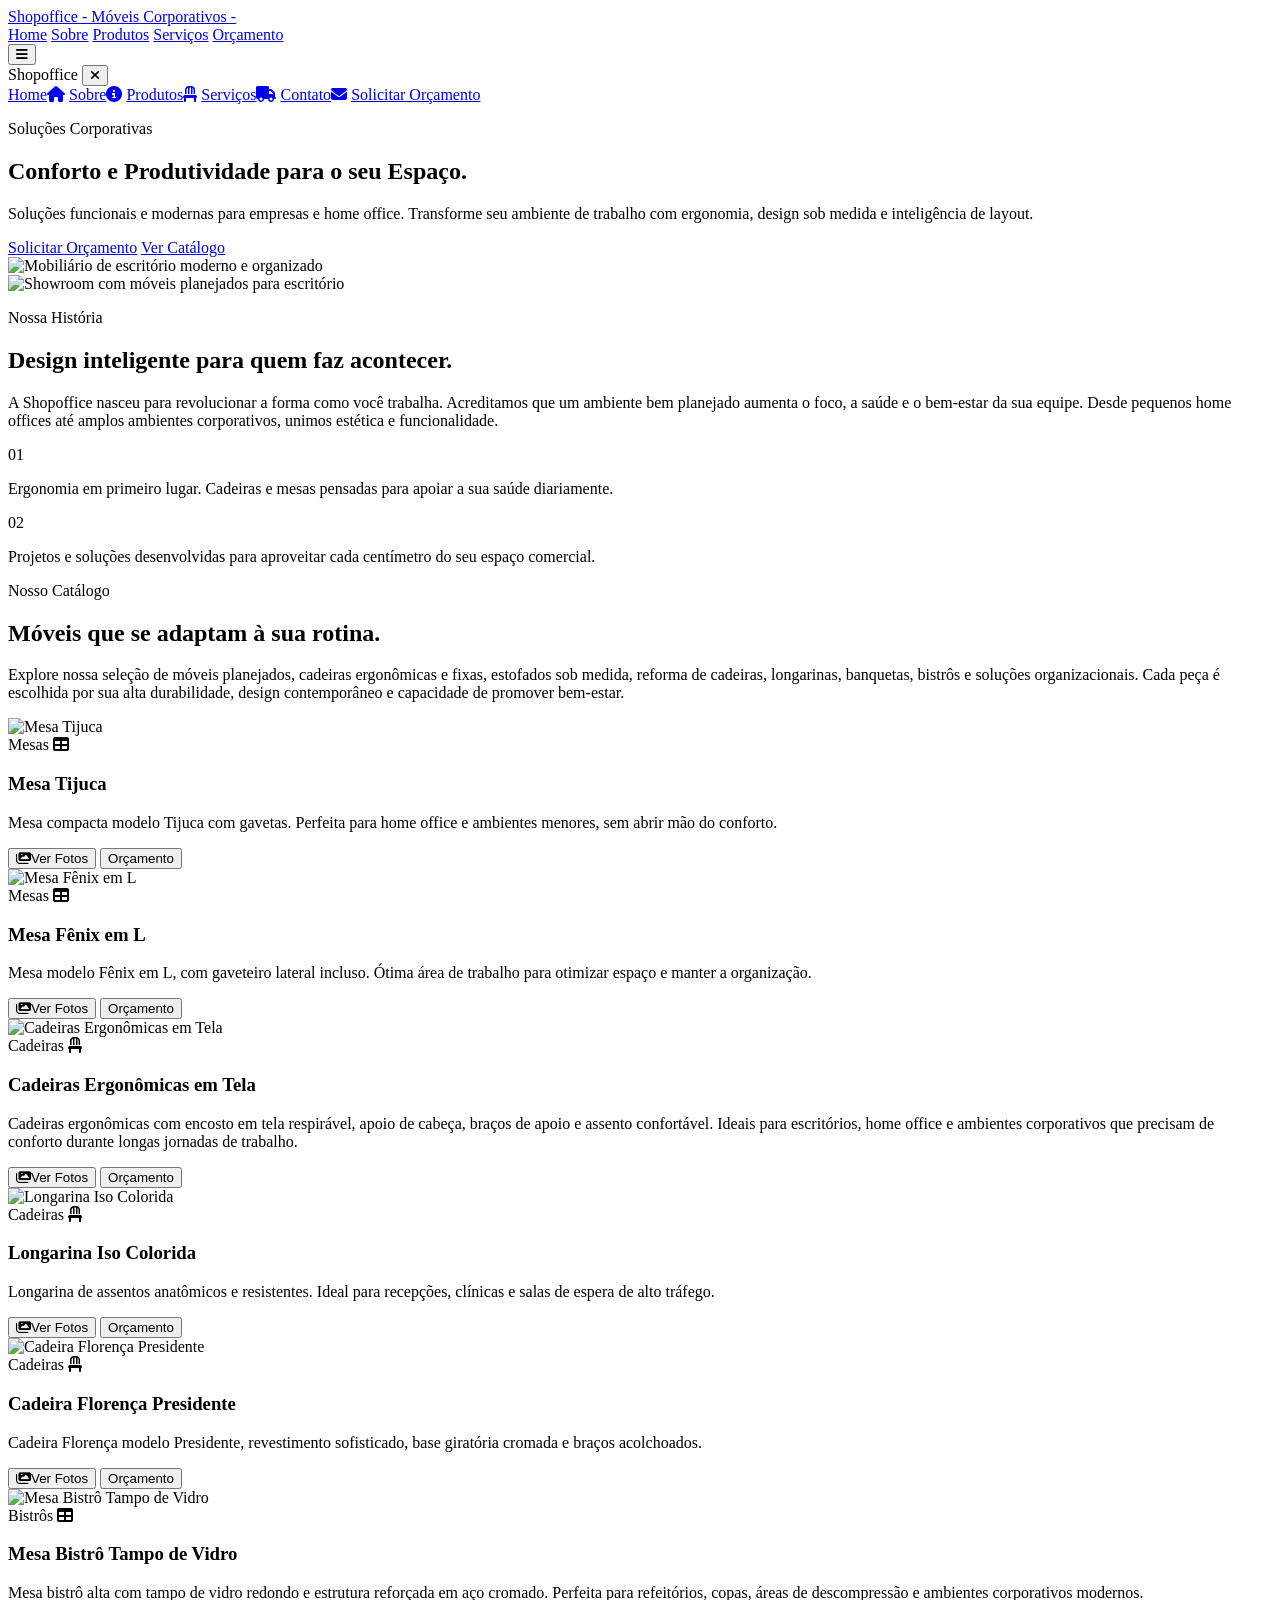
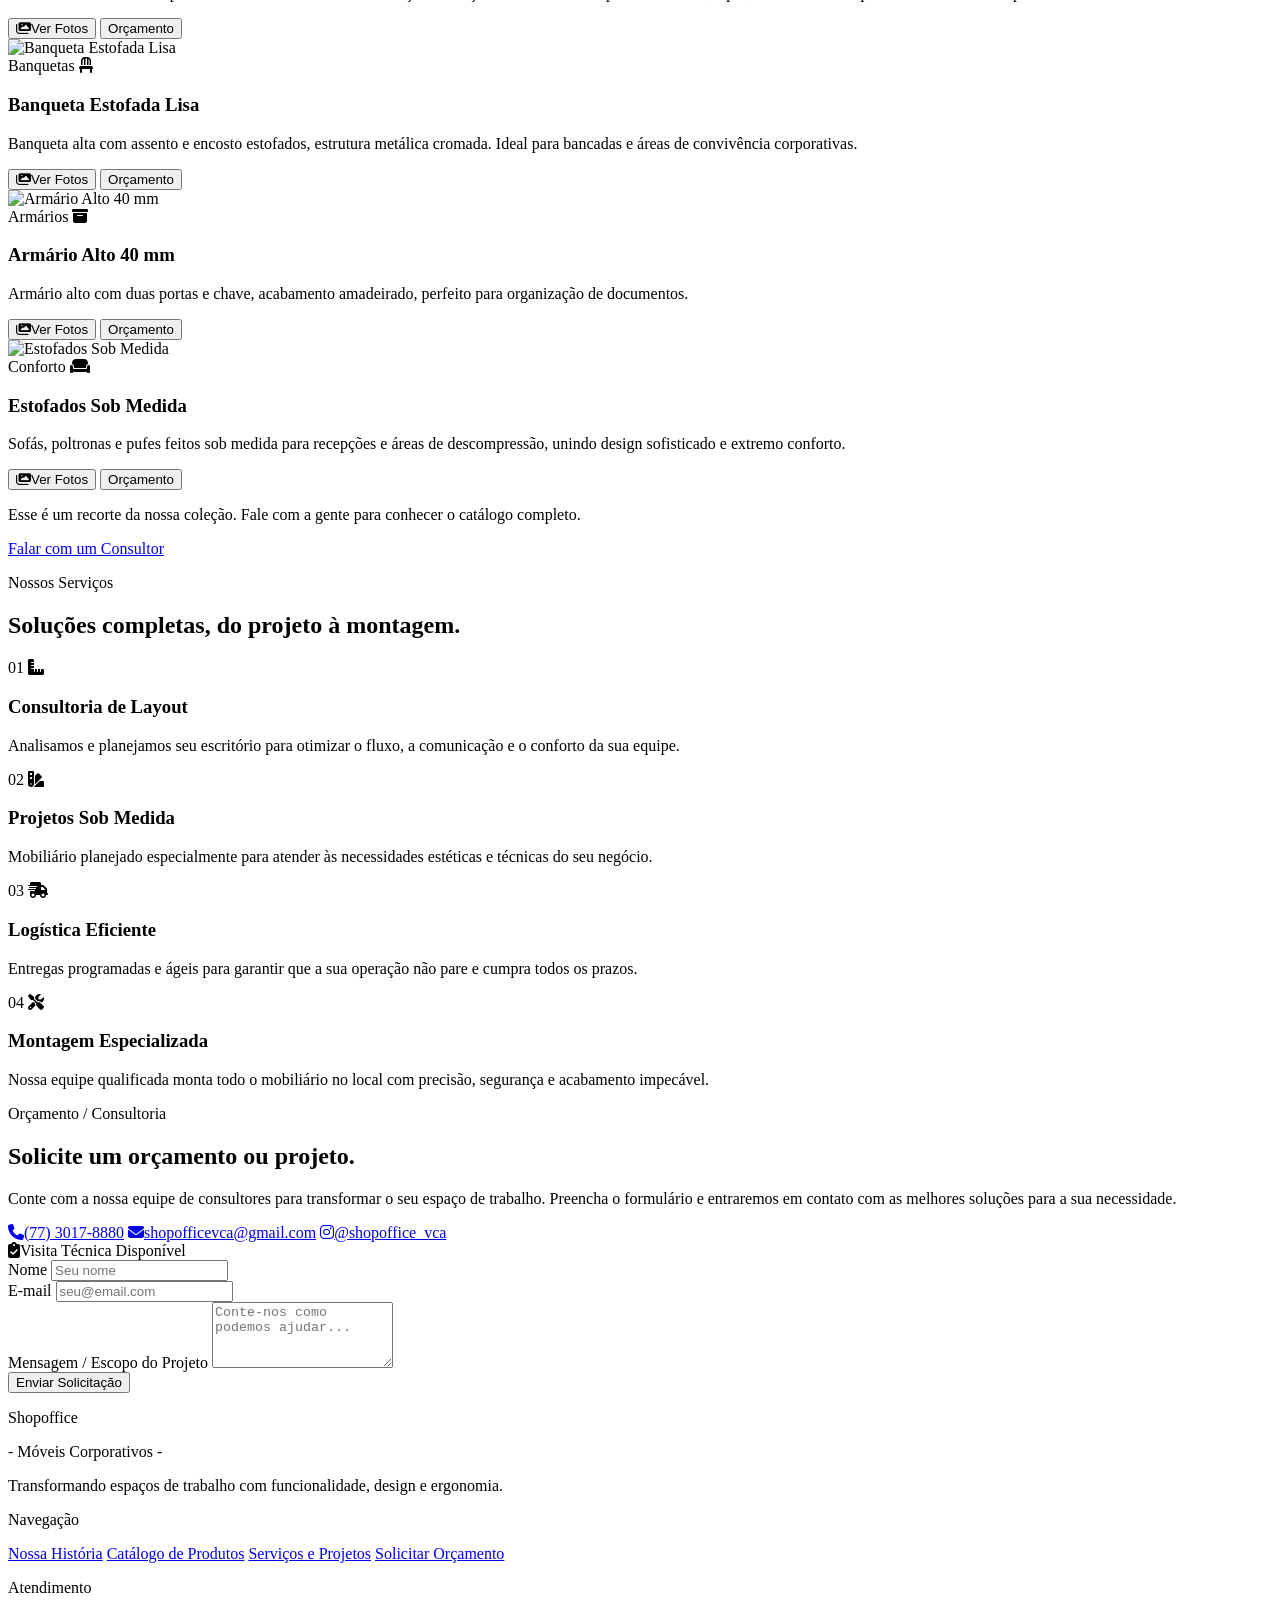
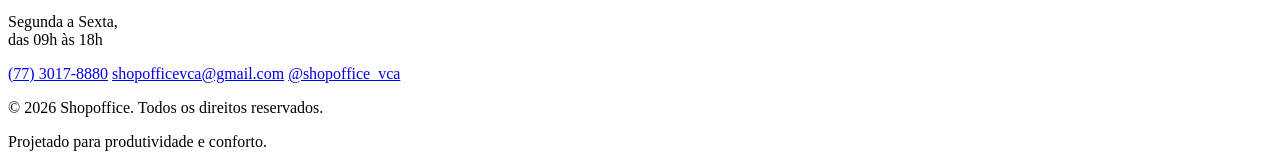
==== commit bfcd0589: "Update shopoffice.html" ====
--- a/shopoffice.html
+++ b/shopoffice.html
@@ -11,7 +11,7 @@
 <meta property="og:description" content="Soluções funcionais e modernas para empresas e home office com consultoria, entrega e montagem.">
 <meta property="og:type" content="website">
 <meta property="og:image" content="https://files.cdn-files-a.com/uploads/12301210/normal_gi-6a73313dcf0a4.jpg?format=avif">
-
+<link rel="stylesheet" href="style.css">
 <link rel="icon" type="image/svg+xml" href="data:image/svg+xml,%3Csvg xmlns='http://www.w3.org/2000/svg' viewBox='0 0 100 100'%3E%3Crect width='100' height='100' rx='22' fill='%23A8532E'/%3E%3Cpath d='M30 76V46a20 20 0 0 1 40 0v30' fill='none' stroke='white' stroke-width='8' stroke-linecap='round'/%3E%3C/svg%3E">
 
 <link rel="preconnect" href="https://fonts.googleapis.com">
@@ -22,126 +22,6 @@
 
 <script src="https://cdn.tailwindcss.com"></script>
 
-<style>
-  :root {
-    --background-color: #F8F3EA;
-    --surface-color: rgba(255, 252, 247, 0.6);
-    --text-color: #2B241D;
-    --text-muted: #6B5F53;
-    --accent-color: #A8532E;
-    --button-color: #A84E2C;
-    --primary-hover: #8A3D22;
-    --border-color: rgba(43, 36, 29, 0.12);
-    --glass-border: rgba(255, 252, 247, 0.6);
-    --shadow-soft: 0 30px 60px -20px rgba(43, 32, 20, 0.28);
-    --sage: #77815F;
-    --sage-soft: #E7E6D8;
-    --sage-dark: #3E4530;
-  }
-
-  * { -webkit-tap-highlight-color: transparent; }
-
-  html { scroll-behavior: smooth; }
-
-  body {
-    background-color: var(--background-color);
-    color: var(--text-color);
-    font-family: 'Inter', sans-serif;
-  }
-
-  .font-heading { font-family: 'Bricolage Grotesque', sans-serif; }
-
-  section[id] { scroll-margin-top: 100px; }
-
-  ::selection { background: var(--accent-color); color: #fff; }
-
-  *:focus-visible {
-    outline: 2px solid var(--accent-color);
-    outline-offset: 3px;
-    border-radius: 4px;
-  }
-
-  .kicker {
-    font-family: 'Bricolage Grotesque', sans-serif;
-    text-transform: uppercase;
-    letter-spacing: 0.3em;
-    font-size: 0.75rem;
-    font-weight: 700;
-    color: var(--accent-color);
-  }
-
-  .glass-panel {
-    background: var(--surface-color);
-    backdrop-filter: blur(20px);
-    -webkit-backdrop-filter: blur(20px);
-    border: 1px solid var(--glass-border);
-    box-shadow: var(--shadow-soft);
-  }
-
-  .field { background: rgba(255, 252, 247, 0.65); }
-  .field:focus { outline: none; }
-
-  .chip { display: inline-flex; align-items: center; gap: 0.5rem; }
-
-  .site-header {
-    background: rgba(248, 243, 234, 0.72);
-    backdrop-filter: blur(16px);
-    -webkit-backdrop-filter: blur(16px);
-    border-bottom: 1px solid var(--border-color);
-    transition: box-shadow 0.35s ease, background-color 0.35s ease;
-  }
-  .site-header.is-scrolled {
-    box-shadow: var(--shadow-soft);
-    background: rgba(248, 243, 234, 0.94);
-  }
-
-  .orb {
-    position: absolute;
-    border-radius: 9999px;
-    filter: blur(85px);
-    opacity: 0.5;
-    pointer-events: none;
-    z-index: 0;
-  }
-  .orb-sage {
-    width: 480px; height: 480px;
-    background: var(--sage);
-    top: -160px; left: -140px;
-    animation: drift-a 20s ease-in-out infinite alternate;
-  }
-  .orb-terracotta {
-    width: 420px; height: 420px;
-    background: var(--accent-color);
-    bottom: -160px; right: -120px;
-    animation: drift-b 24s ease-in-out infinite alternate;
-  }
-  @keyframes drift-a { from { transform: translate(0,0) scale(1); } to { transform: translate(50px, 40px) scale(1.1); } }
-  @keyframes drift-b { from { transform: translate(0,0) scale(1); } to { transform: translate(-40px,-50px) scale(1.06); } }
-
-  .reveal {
-    opacity: 0;
-    transform: translateY(28px);
-    transition: opacity 0.8s cubic-bezier(.16,.8,.3,1), transform 0.8s cubic-bezier(.16,.8,.3,1);
-  }
-  .reveal.is-visible { opacity: 1; transform: none; }
-
-  dialog.modal { margin: auto; padding: 0; border: none; background: transparent; max-width: 100vw; max-height: 100vh; }
-  dialog.modal::backdrop { background: rgba(30, 23, 16, 0.55); backdrop-filter: blur(6px); -webkit-backdrop-filter: blur(6px); }
-  dialog.modal[open] { animation: modal-in 0.3s ease; }
-  @keyframes modal-in { from { opacity: 0; transform: scale(0.96); } to { opacity: 1; transform: scale(1); } }
-
-  @media (prefers-reduced-motion: reduce) {
-    html { scroll-behavior: auto; }
-    .orb { animation: none !important; }
-    .reveal { opacity: 1 !important; transform: none !important; transition: none !important; }
-    *, *::before, *::after {
-      animation-duration: 0.01ms !important;
-      animation-iteration-count: 1 !important;
-      transition-duration: 0.01ms !important;
-      scroll-behavior: auto !important;
-    }
-  }
-</style>
 </head>
 <body class="antialiased">
 
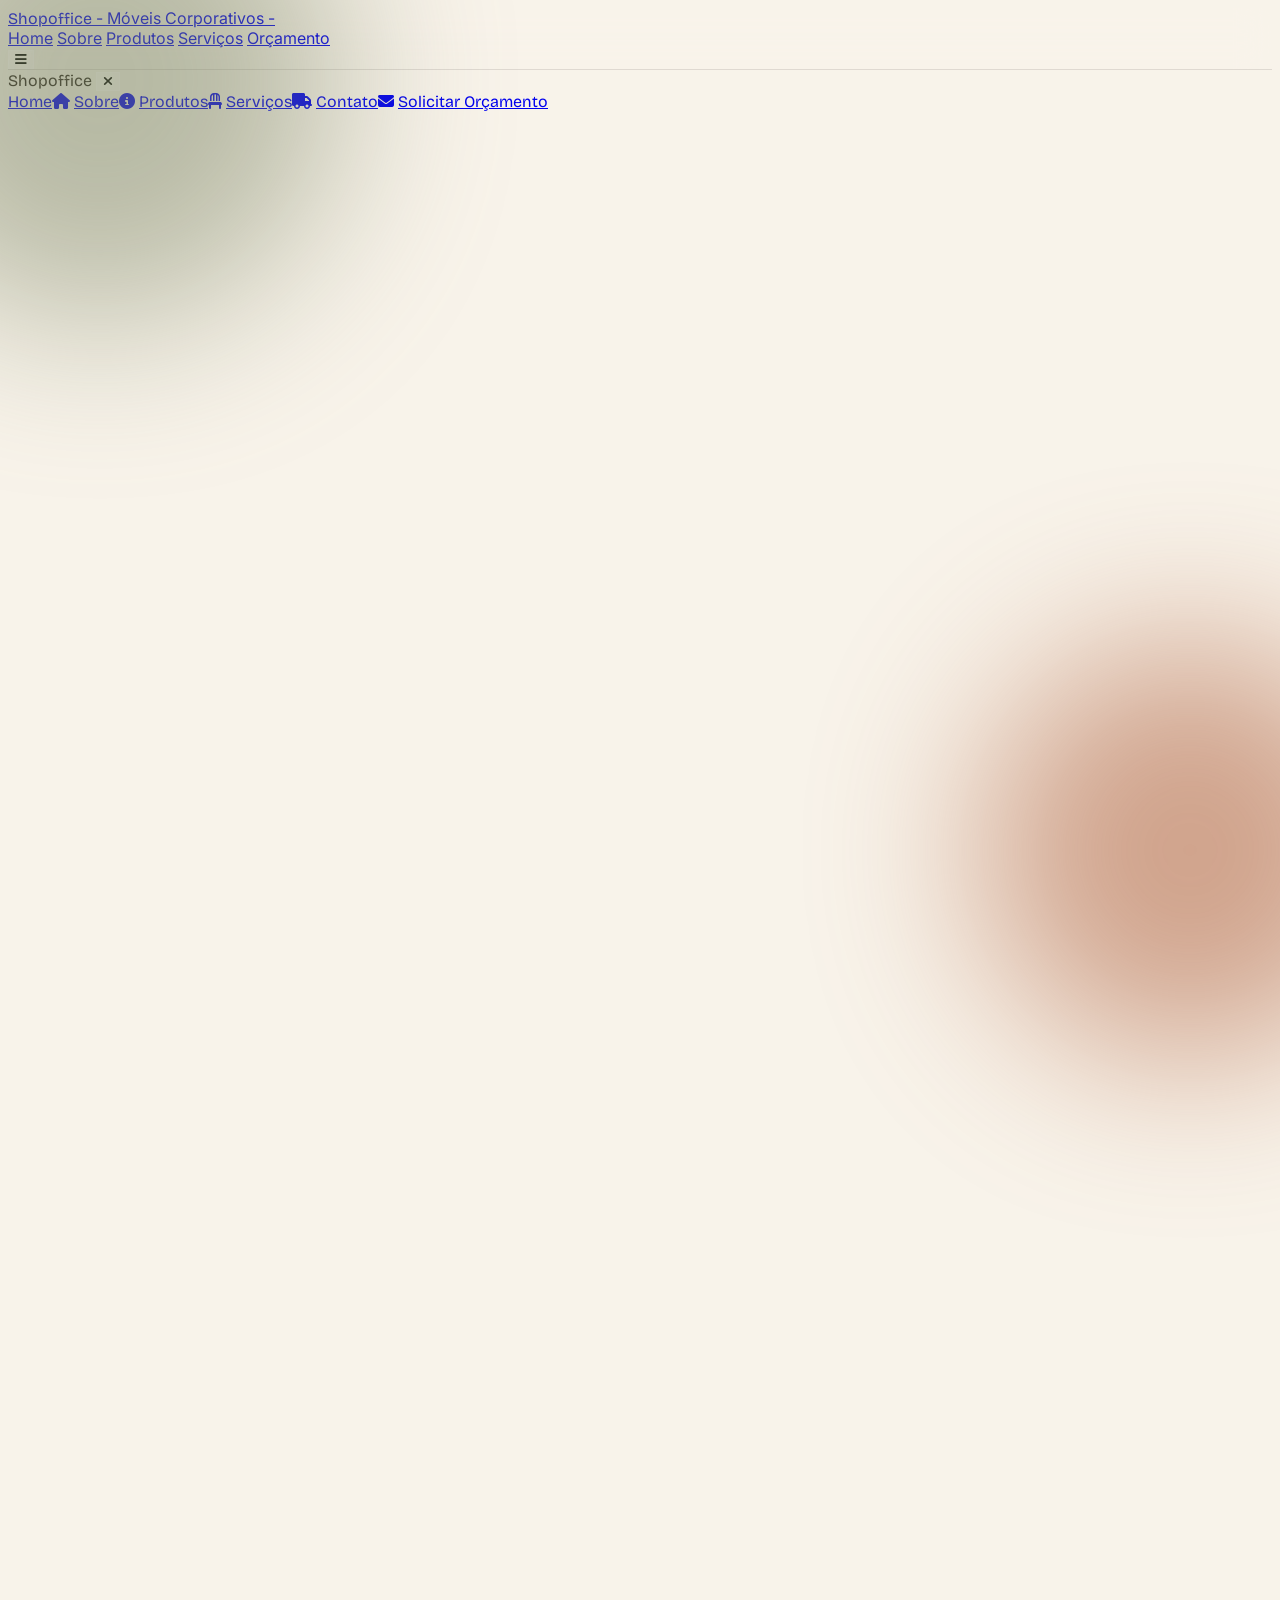
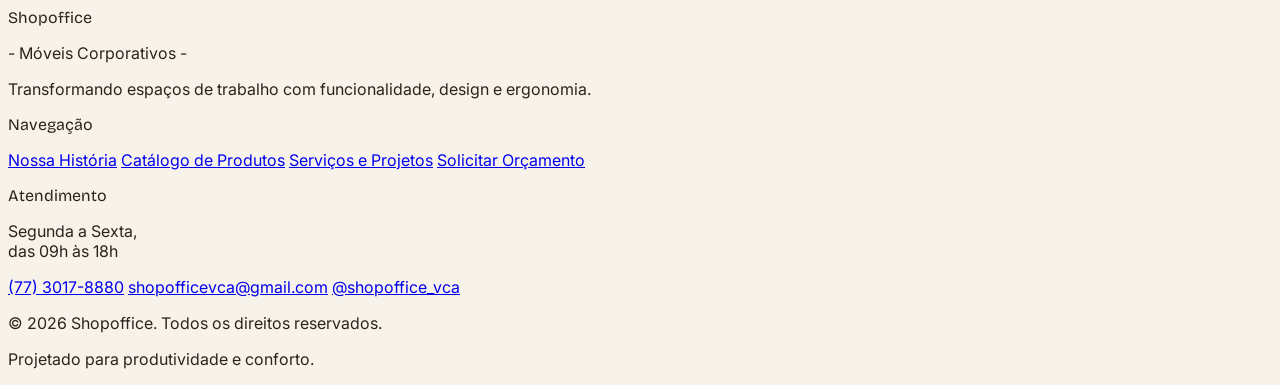
==== commit e9a27515: "Update shopoffice.html" ====
--- a/shopoffice.html
+++ b/shopoffice.html
@@ -615,134 +615,7 @@
     </div>
   </div>
 </footer>
-
-<script>
-document.addEventListener('DOMContentLoaded', function () {
-
-  /* ---------- Menu hambúrguer (overlay mobile) ---------- */
-  var navToggle = document.getElementById('navToggle');
-  var navClose = document.getElementById('navClose');
-  var navOverlay = document.getElementById('navOverlay');
-
-  function openNav() {
-    navOverlay.classList.remove('hidden');
-    navOverlay.classList.add('flex');
-    navOverlay.setAttribute('aria-hidden', 'false');
-    navToggle.setAttribute('aria-expanded', 'true');
-    document.body.classList.add('overflow-hidden');
-    navClose.focus();
-  }
-
-  function closeNav() {
-    navOverlay.classList.add('hidden');
-    navOverlay.classList.remove('flex');
-    navOverlay.setAttribute('aria-hidden', 'true');
-    navToggle.setAttribute('aria-expanded', 'false');
-    document.body.classList.remove('overflow-hidden');
-    navToggle.focus();
-  }
-
-  navToggle.addEventListener('click', openNav);
-  navClose.addEventListener('click', closeNav);
-  navOverlay.querySelectorAll('[data-nav-link]').forEach(function (link) {
-    link.addEventListener('click', closeNav);
-  });
-  document.addEventListener('keydown', function (e) {
-    if (e.key === 'Escape' && !navOverlay.classList.contains('hidden')) closeNav();
-  });
-
-  /* ---------- Header muda de aparência ao rolar a página ---------- */
-  var header = document.querySelector('.site-header');
-  window.addEventListener('scroll', function () {
-    header.classList.toggle('is-scrolled', window.scrollY > 12);
-  }, { passive: true });
-
-  /* ---------- Modais de galeria dos produtos (<dialog> nativo) ---------- */
-  document.querySelectorAll('[data-open-modal]').forEach(function (trigger) {
-    trigger.addEventListener('click', function () {
-      var dialog = document.getElementById(trigger.getAttribute('data-open-modal'));
-      if (dialog && typeof dialog.showModal === 'function') dialog.showModal();
-    });
-  });
-
-  document.querySelectorAll('dialog.modal').forEach(function (dialog) {
-    dialog.querySelectorAll('[data-close-modal]').forEach(function (btn) {
-      btn.addEventListener('click', function () { dialog.close(); });
-    });
-    // Fecha ao clicar fora da caixa de conteúdo (no backdrop)
-    dialog.addEventListener('click', function (e) {
-      if (e.target === dialog) dialog.close();
-    });
-  });
-
-  /* ---------- Botões "Orçamento" dos produtos: leva ao formulário já preenchido ---------- */
-  document.querySelectorAll('[data-request-quote]').forEach(function (el) {
-    el.addEventListener('click', function (e) {
-      e.preventDefault();
-      var productName = el.getAttribute('data-request-quote');
-      var openDialog = el.closest('dialog');
-      if (openDialog) openDialog.close();
-
-      var messageField = document.getElementById('message');
-      if (messageField) messageField.value = 'Tenho interesse em: ' + productName + '. ';
-
-      var contactSection = document.getElementById('contact');
-      if (contactSection) contactSection.scrollIntoView({ behavior: 'smooth', block: 'start' });
-
-      window.setTimeout(function () {
-        if (messageField) messageField.focus();
-      }, 450);
-    });
-  });
-
-  /* ---------- Revelação suave das seções ao rolar ---------- */
-  var revealEls = document.querySelectorAll('.reveal');
-  var prefersReducedMotion = window.matchMedia('(prefers-reduced-motion: reduce)').matches;
-
-  if (prefersReducedMotion || !('IntersectionObserver' in window)) {
-    revealEls.forEach(function (el) { el.classList.add('is-visible'); });
-  } else {
-    var observer = new IntersectionObserver(function (entries) {
-      entries.forEach(function (entry) {
-        if (entry.isIntersecting) {
-          entry.target.classList.add('is-visible');
-          observer.unobserve(entry.target);
-        }
-      });
-    }, { threshold: 0.12, rootMargin: '0px 0px -40px 0px' });
-    revealEls.forEach(function (el) { observer.observe(el); });
-  }
-
-  /* ---------- Formulário de contato ----------
-     Página estática, sem back-end: ao enviar, abrimos o e-mail do cliente
-     já preenchido para shopofficevca@gmail.com. Para receber os pedidos
-     diretamente (sem depender do app de e-mail do visitante), conecte
-     este formulário a um serviço como Formspree/EmailJS ou a um back-end
-     próprio futuramente. */
-  var contactForm = document.getElementById('contactForm');
-  var formStatus = document.getElementById('formStatus');
-
-  if (contactForm) {
-    contactForm.addEventListener('submit', function (e) {
-      e.preventDefault();
-      var name = document.getElementById('name').value.trim();
-      var email = document.getElementById('email').value.trim();
-      var message = document.getElementById('message').value.trim();
-
-      var subject = encodeURIComponent('Orçamento Shopoffice - ' + name);
-      var body = encodeURIComponent('Nome: ' + name + '\nE-mail: ' + email + '\n\nMensagem:\n' + message);
-
-      if (formStatus) {
-        formStatus.textContent = 'Abrindo seu aplicativo de e-mail para enviar a solicitação...';
-        formStatus.classList.remove('hidden');
-      }
-
-      window.location.href = 'mailto:shopofficevca@gmail.com?subject=' + subject + '&body=' + body;
-    });
-  }
-
-});
-</script>
+<script src="script.js"><script>
 
 </body>
 </html>
--- a/style.css
+++ b/style.css
@@ -0,0 +1,118 @@
+  :root {
+    --background-color: #F8F3EA;
+    --surface-color: rgba(255, 252, 247, 0.6);
+    --text-color: #2B241D;
+    --text-muted: #6B5F53;
+    --accent-color: #A8532E;
+    --button-color: #A84E2C;
+    --primary-hover: #8A3D22;
+    --border-color: rgba(43, 36, 29, 0.12);
+    --glass-border: rgba(255, 252, 247, 0.6);
+    --shadow-soft: 0 30px 60px -20px rgba(43, 32, 20, 0.28);
+    --sage: #77815F;
+    --sage-soft: #E7E6D8;
+    --sage-dark: #3E4530;
+  }
+
+  * { -webkit-tap-highlight-color: transparent; }
+
+  html { scroll-behavior: smooth; }
+
+  body {
+    background-color: var(--background-color);
+    color: var(--text-color);
+    font-family: 'Inter', sans-serif;
+  }
+
+  .font-heading { font-family: 'Bricolage Grotesque', sans-serif; }
+
+  section[id] { scroll-margin-top: 100px; }
+
+  ::selection { background: var(--accent-color); color: #fff; }
+
+  *:focus-visible {
+    outline: 2px solid var(--accent-color);
+    outline-offset: 3px;
+    border-radius: 4px;
+  }
+
+  .kicker {
+    font-family: 'Bricolage Grotesque', sans-serif;
+    text-transform: uppercase;
+    letter-spacing: 0.3em;
+    font-size: 0.75rem;
+    font-weight: 700;
+    color: var(--accent-color);
+  }
+
+  .glass-panel {
+    background: var(--surface-color);
+    backdrop-filter: blur(20px);
+    -webkit-backdrop-filter: blur(20px);
+    border: 1px solid var(--glass-border);
+    box-shadow: var(--shadow-soft);
+  }
+
+  .field { background: rgba(255, 252, 247, 0.65); }
+  .field:focus { outline: none; }
+
+  .chip { display: inline-flex; align-items: center; gap: 0.5rem; }
+
+  .site-header {
+    background: rgba(248, 243, 234, 0.72);
+    backdrop-filter: blur(16px);
+    -webkit-backdrop-filter: blur(16px);
+    border-bottom: 1px solid var(--border-color);
+    transition: box-shadow 0.35s ease, background-color 0.35s ease;
+  }
+  .site-header.is-scrolled {
+    box-shadow: var(--shadow-soft);
+    background: rgba(248, 243, 234, 0.94);
+  }
+
+  .orb {
+    position: absolute;
+    border-radius: 9999px;
+    filter: blur(85px);
+    opacity: 0.5;
+    pointer-events: none;
+    z-index: 0;
+  }
+  .orb-sage {
+    width: 480px; height: 480px;
+    background: var(--sage);
+    top: -160px; left: -140px;
+    animation: drift-a 20s ease-in-out infinite alternate;
+  }
+  .orb-terracotta {
+    width: 420px; height: 420px;
+    background: var(--accent-color);
+    bottom: -160px; right: -120px;
+    animation: drift-b 24s ease-in-out infinite alternate;
+  }
+  @keyframes drift-a { from { transform: translate(0,0) scale(1); } to { transform: translate(50px, 40px) scale(1.1); } }
+  @keyframes drift-b { from { transform: translate(0,0) scale(1); } to { transform: translate(-40px,-50px) scale(1.06); } }
+
+  .reveal {
+    opacity: 0;
+    transform: translateY(28px);
+    transition: opacity 0.8s cubic-bezier(.16,.8,.3,1), transform 0.8s cubic-bezier(.16,.8,.3,1);
+  }
+  .reveal.is-visible { opacity: 1; transform: none; }
+
+  dialog.modal { margin: auto; padding: 0; border: none; background: transparent; max-width: 100vw; max-height: 100vh; }
+  dialog.modal::backdrop { background: rgba(30, 23, 16, 0.55); backdrop-filter: blur(6px); -webkit-backdrop-filter: blur(6px); }
+  dialog.modal[open] { animation: modal-in 0.3s ease; }
+  @keyframes modal-in { from { opacity: 0; transform: scale(0.96); } to { opacity: 1; transform: scale(1); } }
+
+  @media (prefers-reduced-motion: reduce) {
+    html { scroll-behavior: auto; }
+    .orb { animation: none !important; }
+    .reveal { opacity: 1 !important; transform: none !important; transition: none !important; }
+    *, *::before, *::after {
+      animation-duration: 0.01ms !important;
+      animation-iteration-count: 1 !important;
+      transition-duration: 0.01ms !important;
+      scroll-behavior: auto !important;
+    }
+  }
